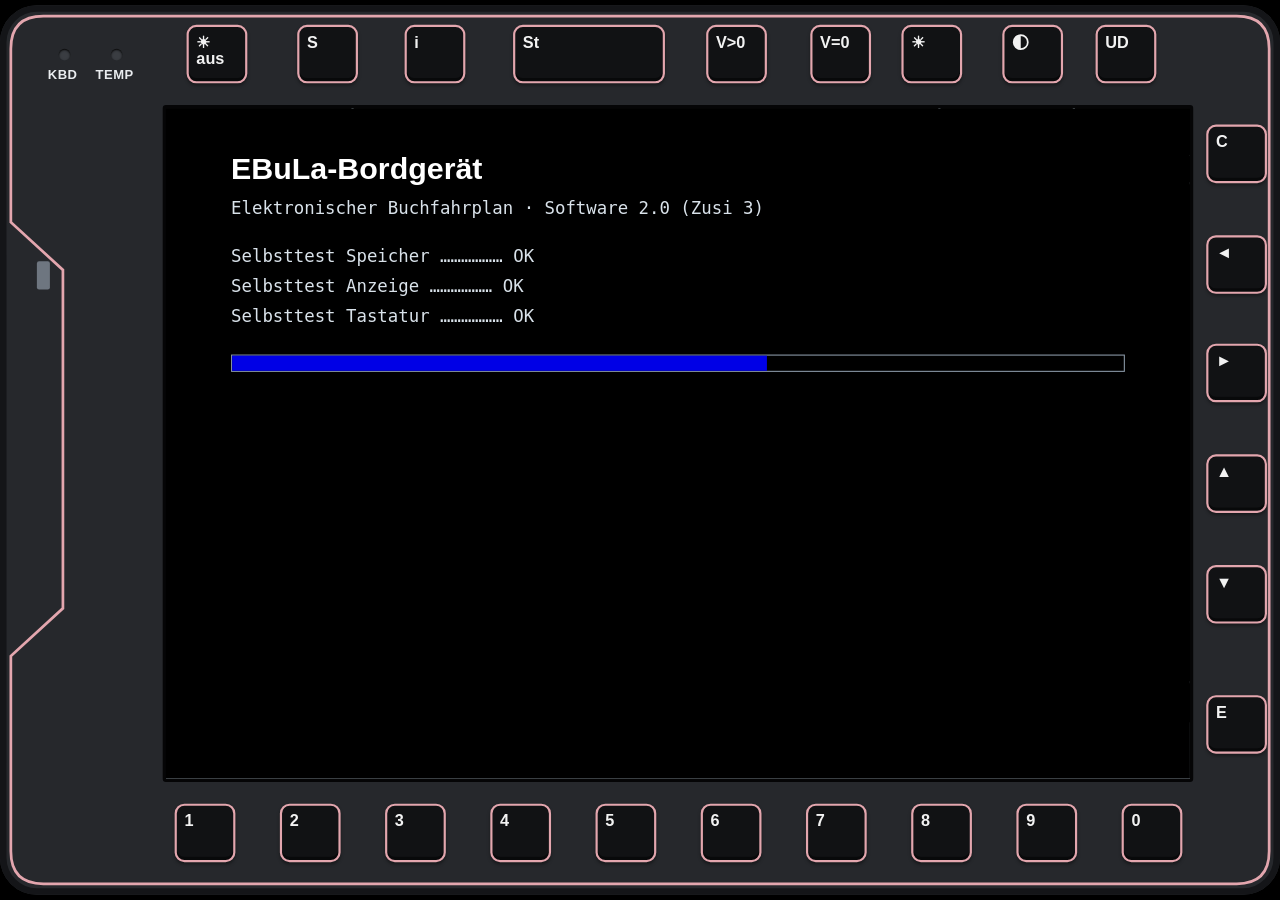
==== ebula-kn5xe46vzlnt/index.html @ a9d74c9b "Add EBuLa web version under an unlinked path Copy of zusi-ebula/public from branch ccr-c8fbc7b1-xc8w" ====
<!doctype html>
<html lang="de">
<head>
<meta charset="utf-8">
<meta name="robots" content="noindex, nofollow">
<meta name="viewport" content="width=device-width, initial-scale=1, maximum-scale=1, user-scalable=no, viewport-fit=cover">
<meta name="apple-mobile-web-app-capable" content="yes">
<meta name="mobile-web-app-capable" content="yes">
<meta name="apple-mobile-web-app-status-bar-style" content="black">
<meta name="apple-mobile-web-app-title" content="EBuLa">
<meta name="theme-color" content="#000000">
<title>EBuLa für Zusi 3</title>
<link rel="manifest" href="manifest.webmanifest">
<link rel="icon" type="image/png" href="icon-192.png">
<link rel="apple-touch-icon" href="icon-180.png">
<style>
:root {
  --cv: 58px; --ck: 171px; --ca: 712px; --cb: 836px;
  --fs-v: 19px; --fs-km: 17px; --fs-name: 19px; --fs-halt: 21px; --fs-time: 19px;
  --frame: #26282c;
  --frame-edge: #141518;
  --pink: #e3a6ae;
  --key-bg: #111214;
  --key-txt: #f2f2f2;
  --scr-bg: #0a0a0c;
  --scr-fg: #f4f6f8;
  --scr-dim: #8b929a;
  --scr-line: #cfe2ee;
  --scr-past: #5d646b;
  --soft-bg: #9ba8b5;
  --soft-btn: #b9c4ce;
  --soft-txt: #29323a;
  --blue: #0000e6;
  --accent: #ffd23f;
  --halt-bg: rgba(255,255,255,.06);
  --marker: #ff3b30;
}
.day {
  --scr-bg: #f4f4ef;
  --scr-fg: #0b0b0b;
  --scr-dim: #5a5f66;
  --scr-line: #222;
  --scr-past: #9aa0a6;
  --halt-bg: rgba(0,0,0,.06);
  --accent: #b36b00;
}
* { box-sizing: border-box; -webkit-tap-highlight-color: transparent; }
html, body {
  margin: 0; height: 100%; overflow: hidden; background: #000;
  font-family: "Helvetica Neue", Arial, "Liberation Sans", sans-serif;
  -webkit-user-select: none; user-select: none; touch-action: manipulation;
  -webkit-text-size-adjust: 100%;
}
#device {
  position: absolute; left: 50%; top: 50%; width: 1180px; height: 820px;
  transform-origin: 50% 50%;
  background: var(--frame); border-radius: 34px;
  box-shadow: inset 0 0 0 6px var(--frame-edge), 0 0 40px rgba(0,0,0,.6);
}
#outline { position: absolute; inset: 0; pointer-events: none; }
.led { position: absolute; width: 11px; height: 11px; border-radius: 50%; background: #3a3d42; box-shadow: inset 0 1px 2px #000; transition: background .08s; }
.led.on-g { background: #39e15a; box-shadow: 0 0 8px #39e15a; }
.led.on-y { background: #ffcc33; box-shadow: 0 0 8px #ffcc33; }
.led.on-r { background: #ff4d3d; box-shadow: 0 0 8px #ff4d3d; }
.ledlbl { position: absolute; font-size: 12px; font-weight: 700; color: #e9ecef; letter-spacing: .5px; }
#sensor { position: absolute; left: 34px; top: 236px; width: 12px; height: 26px; background: #6e7680; border-radius: 2px; }

.key {
  position: absolute; width: 56px; height: 54px; border: 2px solid var(--pink); border-radius: 9px;
  background: var(--key-bg); color: var(--key-txt); cursor: pointer; padding: 0;
  box-shadow: inset 0 -3px 0 rgba(0,0,0,.5), 0 2px 3px rgba(0,0,0,.4);
  font: 700 15px/1 "Helvetica Neue", Arial, sans-serif;
}
.key span { position: absolute; left: 7px; top: 6px; text-align: left; white-space: nowrap; }
.key.wide { width: 140px; }
.key:active, .key.pressed { transform: translateY(2px); box-shadow: inset 0 0 6px rgba(227,166,174,.6); }
.key svg { display: block; }

#screen {
  position: absolute; left: 150px; top: 92px; width: 950px; height: 624px; overflow: hidden;
  background: var(--scr-bg); color: var(--scr-fg); border: 3px solid #050506; border-radius: 3px;
}
#screen-inner { position: absolute; inset: 0; }
#blank { position: absolute; inset: 0; background: #000; display: none; z-index: 50; }
#dim { position: absolute; inset: 0; background: #000; pointer-events: none; opacity: 0; z-index: 40; }

/* Kopfzeile */
#hdr { position: absolute; left: 0; top: 0; width: 100%; height: 70px; border-bottom: 2px solid var(--scr-line); }
.hc { position: absolute; overflow: hidden; white-space: nowrap; display: flex; align-items: center; padding: 0 9px; }
.hc.a { top: 0; height: 44px; border-bottom: 1px solid var(--scr-line); }
.hc.b { top: 44px; height: 24px; font-size: 14px; color: var(--scr-dim); }
.hc + .hc { }
.vsep { border-left: 2px solid var(--scr-line); }
#h-zug { font-size: 22px; font-weight: 700; }
#h-lauf { font-size: 17px; }
#h-lauf small { color: var(--scr-dim); font-size: 13px; margin-right: 6px; }
#h-uhr { font-size: 24px; font-weight: 700; font-variant-numeric: tabular-nums; justify-content: center; }
#h-vsp { font-size: 22px; font-weight: 700; justify-content: center; font-variant-numeric: tabular-nums; }
#h-vsp.late { color: #ff5a4f; }
#h-vsp.early { color: #4cd964; }
.day #h-vsp.late { color: #c21807; }
.day #h-vsp.early { color: #138a2c; }
.hc.b b { color: var(--scr-fg); font-weight: 700; margin-left: 4px; font-variant-numeric: tabular-nums; }

/* Fahrplantabelle */
#tbl { position: absolute; left: 0; top: 70px; width: 100%; height: 458px; overflow: hidden; }
.col-line { position: absolute; top: 0; bottom: 0; border-left: 2px solid var(--scr-line); }
.col-line.thin { border-left-width: 1px; opacity: .45; }
.row { position: absolute; left: 0; width: 100%; font-variant-numeric: tabular-nums; }
.row > div { position: absolute; top: 0; height: 100%; display: flex; align-items: center; overflow: hidden; white-space: nowrap; }
.r-v { left: 0; width: var(--cv); justify-content: center; font-weight: 700; font-size: var(--fs-v); }
.r-km { left: calc(var(--cv) + 2px); width: calc(var(--ck) - var(--cv) - 2px); justify-content: flex-end; padding-right: 9px; font-size: var(--fs-km); }
.r-name { left: calc(var(--ck) + 2px); width: calc(var(--ca) - var(--ck) - 2px); padding-left: 12px; font-size: var(--fs-name); gap: 10px; }
.r-an { left: calc(var(--ca) + 2px); width: calc(var(--cb) - var(--ca) - 2px); justify-content: center; font-size: var(--fs-time); }
.r-ab { left: calc(var(--cb) + 2px); right: 0; justify-content: center; font-size: var(--fs-time); }
.row.halt .r-name .nm { font-weight: 700; font-size: var(--fs-halt); }
.row.halt .r-an, .row.halt .r-ab { font-weight: 700; }
.row.halt { background: var(--halt-bg); }
.row.pass .r-ab { font-style: italic; }
.row.past { color: var(--scr-past); }
.row.nexthalt .nm { text-decoration: underline; text-decoration-thickness: 2px; text-underline-offset: 4px; }
.row.sel { outline: 2px dashed var(--accent); outline-offset: -2px; }
.sig { font-size: 13px; color: var(--scr-dim); border: 1px solid var(--scr-dim); border-radius: 3px; padding: 1px 4px; }
.nmr { margin-left: auto; padding-right: 10px; font-size: 15px; color: var(--scr-dim); }
.wende { font-weight: 700; color: var(--accent); }
.sprung { font-size: 12px; color: var(--accent); margin-left: 3px; }
sup.s { font-size: 11px; margin-left: 1px; vertical-align: 6px; color: var(--scr-dim); }
.vline { position: absolute; left: 50%; width: 3px; margin-left: -1.5px; background: var(--scr-fg); opacity: .8; }
.row.past .vline { opacity: .35; }
.vnum { position: relative; z-index: 2; background: var(--scr-bg); padding: 0 2px; }
.saege { position: absolute; right: 0; top: 0; bottom: 0; width: 10px; background: repeating-linear-gradient(135deg, var(--scr-fg) 0 2px, transparent 2px 6px); opacity: .5; }
#rows { position: absolute; inset: 0; z-index: 2; }
#marker { position: absolute; left: 0; width: 100%; height: 0; border-top: 3px solid var(--marker); z-index: 1; box-shadow: 0 0 10px var(--marker); pointer-events: none; }
#marker::before { content: ""; position: absolute; left: 0; top: -10px; border: 9px solid transparent; border-left: 14px solid var(--marker); }
#marker::after { content: ""; position: absolute; right: 0; top: -10px; border: 9px solid transparent; border-right: 14px solid var(--marker); }
#marker.manual { border-top-style: dashed; }
#scrollhint { position: absolute; right: 8px; top: 6px; z-index: 6; font-size: 13px; padding: 3px 8px; border-radius: 3px; background: var(--accent); color: #000; display: none; }
#empty { position: absolute; left: 0; right: 0; top: 150px; text-align: center; color: var(--scr-dim); font-size: 20px; line-height: 1.6; display: none; }

/* Meldezeile */
#msg { position: absolute; left: 0; top: 528px; width: 100%; height: 38px; border-top: 2px solid var(--scr-line); }
#msgbox { position: absolute; left: 0; top: 0; width: 650px; height: 100%; background: var(--blue); color: #fff; font-size: 17px; display: flex; align-items: center; padding: 0 12px; white-space: nowrap; overflow: hidden; }
#msgbox.warn { background: #b30000; }
#msgbox.ok { background: #00691f; }
#icons { position: absolute; left: 660px; right: 6px; top: 0; height: 100%; display: flex; align-items: center; gap: 14px; font-size: 13px; font-weight: 700; color: var(--scr-fg); }
.ico { position: relative; padding: 2px 4px; border: 1px solid currentColor; border-radius: 3px; }
.ico.off { color: var(--scr-dim); }
.ico.off::after { content: ""; position: absolute; left: -3px; right: -3px; top: 50%; height: 0; border-top: 3px solid #ff2a1a; transform: rotate(-28deg); }
.ico.off::before { content: ""; position: absolute; left: -3px; right: -3px; top: 50%; height: 0; border-top: 3px solid #ff2a1a; transform: rotate(28deg); }
#i-v { margin-left: auto; font-size: 17px; font-variant-numeric: tabular-nums; }

/* Softkeyleiste */
#soft { position: absolute; left: 0; top: 566px; width: 100%; height: 58px; background: var(--soft-bg); }
.sk { position: absolute; top: 7px; width: 70px; height: 42px; margin-left: -35px; background: var(--soft-btn); border: 1px solid #6c7783; color: var(--soft-txt); font-size: 15px; display: flex; align-items: center; justify-content: center; cursor: pointer; box-shadow: inset 1px 1px 0 #e7ecf0, inset -1px -1px 0 #7d8893; text-align: center; line-height: 1.05; }
.sk:empty { visibility: hidden; }
.sk:active { box-shadow: inset -1px -1px 0 #e7ecf0, inset 1px 1px 0 #7d8893; }

/* Überlagerte Seiten */
.page { position: absolute; left: 0; top: 70px; width: 100%; height: 458px; background: var(--scr-bg); z-index: 10; display: none; overflow: hidden; }
.page.show { display: block; }
.page h2 { margin: 0; height: 40px; line-height: 40px; padding: 0 14px; font-size: 19px; border-bottom: 2px solid var(--scr-line); }
.page h2 small { color: var(--scr-dim); font-weight: 400; font-size: 14px; margin-left: 10px; }
.kv { display: grid; grid-template-columns: 230px 1fr; gap: 0; padding: 6px 14px; font-size: 18px; }
.kv div { padding: 6px 0; border-bottom: 1px solid rgba(128,128,128,.25); white-space: nowrap; overflow: hidden; text-overflow: ellipsis; }
.kv div:nth-child(odd) { color: var(--scr-dim); }
.list { position: absolute; left: 0; right: 0; top: 40px; bottom: 0; overflow: hidden; }
.li { display: flex; align-items: center; height: 38px; padding: 0 14px; font-size: 18px; border-bottom: 1px solid rgba(128,128,128,.25); white-space: nowrap; cursor: pointer; font-variant-numeric: tabular-nums; }
.li.sel { background: var(--accent); color: #000; }
.li .c1 { flex: 1; overflow: hidden; text-overflow: ellipsis; }
.li .c2, .li .c3, .li .c4 { width: 92px; text-align: center; }
.li .c5 { width: 64px; text-align: right; font-weight: 700; }
.li.head { color: var(--scr-dim); font-size: 14px; height: 28px; cursor: default; }
.li.done { color: var(--scr-past); }
.li .val { margin-left: auto; font-weight: 700; }
.li .arr { color: var(--scr-dim); margin: 0 8px; }
#graf canvas { position: absolute; left: 0; top: 40px; }
.help { columns: 2; column-gap: 24px; padding: 8px 14px; font-size: 14.5px; line-height: 1.42; }
.help b { display: inline-block; min-width: 54px; color: var(--accent); }
.help p { margin: 0 0 3px; break-inside: avoid; }
#fileinp { display: none; }

/* Handy-Layout: ohne Gerätegehäuse, Touch-Leiste statt Tasten */
#device.phone { left: 0; top: 0; border-radius: 0; box-shadow: none; background: var(--scr-bg); }
#device.phone #outline, #device.phone #keys, #device.phone .led, #device.phone .ledlbl, #device.phone #sensor, #device.phone #soft { display: none; }
#device.phone #screen { border: 0; border-radius: 0; }
#toolbar { display: none; position: absolute; z-index: 20; background: var(--soft-bg); gap: 6px; padding: 6px; }
#device.phone #toolbar { display: grid; }
.tb { background: var(--soft-btn); border: 1px solid #6c7783; color: var(--soft-txt); font: 700 15px/1.05 "Helvetica Neue", Arial, sans-serif; border-radius: 7px; display: flex; align-items: center; justify-content: center; text-align: center; box-shadow: inset 1px 1px 0 #e7ecf0, inset -1px -1px 0 #7d8893; cursor: pointer; min-width: 0; }
.tb.arrow { font-size: 19px; }
.tb:active { filter: brightness(.8); }
.phone #h-zug { font-size: 18px; } .phone #h-uhr { font-size: 20px; } .phone #h-vsp { font-size: 19px; } .phone #h-lauf { font-size: 15px; }
.phone .hc { padding: 0 6px; } .phone .hc.b { font-size: 12.5px; }
.phone .page { overflow-y: auto; -webkit-overflow-scrolling: touch; }
.phone .page h2 { font-size: 16px; height: 34px; line-height: 34px; padding: 0 10px; }
.phone .page h2 small { display: none; }
.phone .list { top: 34px; }
.phone #graf canvas { top: 34px; }
.phone .kv { grid-template-columns: 44% 56%; font-size: 15px; padding: 4px 10px; }
.phone .li { font-size: 15px; height: 34px; padding: 0 10px; }
.phone .li .c2, .phone .li .c3, .phone .li .c4 { width: 50px; }
.phone .li .c5 { width: 36px; }
.phone .li .c1 small { display: none; }
.phone .help { columns: 1; font-size: 13.5px; padding: 6px 10px; }
.phone #msgbox { font-size: 14px; padding: 0 8px; }
.phone #icons { gap: 6px; font-size: 11px; right: 4px; }
.phone #i-v { font-size: 14px; }
.phone #empty { font-size: 16px; padding: 0 12px; }
.phone .sig { font-size: 11px; }
.phone .r-km { padding-right: 5px; } .phone .r-name { padding-left: 8px; gap: 6px; }
.phone .sprung { display: block; position: absolute; right: 5px; bottom: 0; font-size: 10px; line-height: 1; }
.phone .li > span:first-child { overflow: hidden; text-overflow: ellipsis; min-width: 0; }
.phone .li .val { font-size: 14px; padding-left: 8px; }
.tb.small { font-size: 13px; }

#conn { position: absolute; inset: 0; z-index: 45; background: rgba(0,0,0,.82); display: none; align-items: center; justify-content: center; }
#conn.show { display: flex; }
#conn .box { width: min(560px, 94%); max-height: 96%; overflow-y: auto; background: var(--scr-bg); color: var(--scr-fg); border: 2px solid var(--scr-line); border-radius: 6px; padding: 16px; font-size: 16px; }
#conn h3 { margin: 0 0 8px; font-size: 20px; }
#conn p { margin: 0 0 10px; color: var(--scr-dim); font-size: 14px; line-height: 1.4; }
#conn p b { color: var(--scr-fg); }
#conn input { width: 100%; font-size: 20px; padding: 10px; border: 2px solid var(--scr-line); background: #000; color: #fff; border-radius: 4px; -webkit-user-select: text; user-select: text; }
.day #conn input { background: #fff; color: #000; }
#conn .btns { display: flex; flex-wrap: wrap; gap: 8px; margin-top: 12px; }
#conn button { flex: 1 1 120px; font-size: 16px; padding: 11px 8px; border-radius: 5px; border: 1px solid #6c7783; background: var(--soft-btn); color: var(--soft-txt); font-weight: 700; cursor: pointer; }
#conn button.pri { background: #0a5cff; color: #fff; border-color: #0a5cff; }
.phone #conn { align-items: flex-start; padding-top: 4vh; }
#c-status { margin-top: 10px; font-size: 14px; min-height: 1.4em; color: var(--accent); }
#c-found button { display: block; width: 100%; margin-top: 6px; background: #00691f; color: #fff; border-color: #00691f; }
.field { display: inline-block; min-width: 200px; padding: 6px 12px; border: 2px solid var(--scr-line); font: 700 30px/1.15 ui-monospace, Menlo, Consolas, monospace; letter-spacing: 3px; background: rgba(128,128,128,.08); min-height: 1.6em; }
.field.cursor::after { content: '_'; animation: blink 1s steps(1) infinite; }
@keyframes blink { 50% { opacity: 0; } }
.zin { display: flex; align-items: center; gap: 14px; padding: 14px; font-size: 20px; }
.zhint { padding: 0 14px 8px; font-size: 15px; color: var(--scr-dim); min-height: 24px; }
.zhint.err { color: #ff5a4f; font-weight: 700; }
.list.static { position: static; }
.li .znr { width: 90px; font-weight: 700; }
.li .zsrc { margin-left: 10px; font-size: 13px; color: var(--scr-dim); max-width: 220px; overflow: hidden; text-overflow: ellipsis; }
.li.sel .zsrc, .li.sel small { color: #000; }
.li .code { width: 60px; font-weight: 700; color: var(--accent); }
.li.sel .code { color: #000; }
.pad { display: none; grid-template-columns: repeat(6, 1fr); gap: 6px; padding: 8px 10px; }
.phone .pad { display: grid; }
.pad .tb { height: 44px; }
.tabs { margin-left: 8px; }
.tabs span { padding: 2px 10px; margin-right: 6px; border: 1px solid var(--scr-dim); border-radius: 3px; font-size: 15px; font-weight: 400; }
.tabs span.on { background: var(--accent); color: #000; border-color: var(--accent); font-weight: 700; }
#abhilfe { position: absolute; left: 0; right: 0; bottom: 0; min-height: 130px; border-top: 2px solid var(--scr-line); padding: 10px 14px; font-size: 16px; white-space: pre-line; line-height: 1.45; background: var(--scr-bg); }
.help .ctx { margin-bottom: 10px; color: var(--scr-fg); column-span: all; line-height: 1.45; }
#empty small.dim { color: var(--scr-dim); font-size: 15px; }
#marker.paused { opacity: .55; }
#boot { position: absolute; inset: 0; z-index: 35; background: #000; color: #d9e2ea; font: 16px/1.7 ui-monospace, Menlo, Consolas, monospace; padding: 40px 60px; display: none; }
#boot.show { display: block; }
#boot h3 { font: 700 28px "Helvetica Neue", Arial, sans-serif; margin: 0 0 6px; color: #fff; }
#boot-log { margin-top: 18px; }
#boot .bar { margin-top: 22px; height: 16px; border: 1px solid #8a98a6; }
#boot .bar i { display: block; height: 100%; width: 0; background: var(--blue); transition: width .25s linear; }
#msgbox.load { background: linear-gradient(90deg, var(--blue) var(--pr, 0%), #121a36 var(--pr, 0%)); }
.tb.dis { opacity: .4; }
.brh { padding: 8px 14px; font-size: 18px; }
.brh .row2 { display: flex; align-items: center; gap: 12px; margin: 6px 0; }
.brh .row2 .lbl { width: 230px; color: var(--scr-dim); }
.brh .field { min-width: 150px; font-size: 24px; cursor: pointer; }
.brh .field:not(.sel)::after { content: none; }
.brh .field.sel { border-color: var(--accent); }
.brh .res { margin: 12px 0 4px; font-size: 22px; font-weight: 700; }
.brh .zhint { padding: 8px 0 0; }
.phone .brh .row2 .lbl { width: 120px; font-size: 14px; }
.phone .brh { font-size: 15px; } .phone .brh .res { font-size: 18px; }
.phone .zin { font-size: 15px; padding: 10px; gap: 10px; } .phone .zin .field { font-size: 24px; min-width: 130px; }
.phone .li .znr { width: 60px; } .phone .li .zsrc { display: none; }
.phone #boot { padding: 24px 18px; font-size: 13px; }
.phone #abhilfe { font-size: 14px; min-height: 160px; }
#toast { position: absolute; left: 50%; top: 210px; transform: translateX(-50%); z-index: 30; background: var(--accent); color: #000; font-size: 20px; font-weight: 700; padding: 10px 18px; border-radius: 4px; display: none; white-space: nowrap; }
</style>
</head>
<body>
<div id="device">
  <svg id="outline" viewBox="0 0 1180 820" width="1180" height="820">
    <path d="M40 10 H1140 Q1170 10 1170 40 V780 Q1170 810 1140 810 H40 Q10 810 10 780 V600 L58 556 V244 L10 200 V40 Q10 10 40 10 Z" fill="none" stroke="var(--pink)" stroke-width="2.5"/>
  </svg>
  <div id="sensor"></div>
  <div class="led" id="led-kbd" style="left:54px;top:40px"></div>
  <div class="ledlbl" style="left:44px;top:57px">KBD</div>
  <div class="led" id="led-temp" style="left:102px;top:40px"></div>
  <div class="ledlbl" style="left:88px;top:57px">TEMP</div>
  <div id="keys"></div>

  <div id="screen">
    <div id="screen-inner">
      <div id="hdr">
        <div class="hc a" id="h-zug" style="left:0;width:171px"></div>
        <div class="hc a vsep" id="h-lauf" style="left:171px;width:541px"></div>
        <div class="hc a vsep" id="h-uhr" style="left:712px;width:124px"></div>
        <div class="hc a vsep" id="h-vsp" style="left:836px;width:114px"></div>
        <div class="hc b" id="h-kmc" style="left:0;width:171px">km<b id="h-km">–</b></div>
        <div class="hc b vsep" style="left:171px;width:541px" id="h-info"></div>
        <div class="hc b vsep" style="left:712px;width:124px;justify-content:center" id="h-datum"></div>
        <div class="hc b vsep" style="left:836px;width:114px;justify-content:center" id="h-mode"></div>
      </div>
      <div id="tbl">
        <div id="rows"></div>
        <div class="col-line" style="left:var(--cv)"></div>
        <div class="col-line" style="left:var(--ck)"></div>
        <div class="col-line" style="left:var(--ca)"></div>
        <div class="col-line" style="left:var(--cb)"></div>
        <div id="marker"></div>
        <div id="scrollhint">Vorschau – C: zurück zum Ortsmarker</div>
        <div id="empty"></div>
      </div>

      <div class="page" id="p-zug"><h2>Zug anmelden <small>Zugnummer mit 0–9 · E bestätigen · C löschen · ▲ ▼ gespeicherte Züge</small></h2>
        <div class="zin"><span>Zugnummer</span><span id="zug-in" class="field cursor"></span></div>
        <div class="zhint" id="zug-hint"></div>
        <div class="list static" id="zug-list"></div>
        <div class="pad" id="zug-pad"></div>
      </div>
      <div class="page" id="p-fsd"><h2 id="fsd-h">FSD</h2><div id="fsd-body"></div></div>
      <div class="page" id="p-zeit"><h2>Steuerungsart <small>1–3 wählen · E bestätigen · C zurück</small></h2><div class="list static" id="zeitlist"></div><div class="zhint" id="zeit-hint"></div></div>
      <div class="page" id="p-grund"><h2>EBuLa Grundmenü <small>Ziffer wählen · ▲ ▼ E · C zurück</small></h2><div class="list" id="grundlist"></div></div>
      <div class="page" id="p-menu"><h2>Systemdienste EBuLa <small>▲ ▼ wählen · ◄ ► ändern · E ausführen · C zurück</small></h2><div class="list" id="menulist"></div></div>
      <div class="page" id="p-brh"><h2>BRH berechnen <small>▲ ▼ Feld · 0–9 Eingabe · C löschen · E weiter</small></h2><div id="brh-body"></div><div class="pad" id="brh-pad"></div></div>
      <div class="page" id="p-stoer"><h2>Störungsübersicht <small>V&gt;0 Abhilfe Fahrt · V=0 Abhilfe Stillstand · C zurück</small></h2><div class="list" id="stoerlist"></div><div id="abhilfe"></div></div>
      <div class="page" id="p-info"><h2 id="info-h">Information</h2><div class="help" id="helptext"></div></div>
      <div class="page" id="p-graf"><h2>Geschwindigkeitsprofil <small>◄ ► zoomen · ▲ ▼ verschieben · E Position · C zurück</small></h2><canvas id="cv" width="944" height="414"></canvas></div>
      <div id="boot"><h3>EBuLa-Bordgerät</h3><div>Elektronischer Buchfahrplan · Software 2.0 (Zusi 3)</div><div id="boot-log"></div><div class="bar"><i id="boot-bar"></i></div></div>

      <div id="msg">
        <div id="msgbox"></div>
        <div id="icons">
          <span class="ico off" id="i-gps">GPS</span>
          <span class="ico off" id="i-zusi">ZUSI</span>
          <span id="i-v"></span>
        </div>
      </div>
      <div id="soft"></div>
      <div id="toast"></div>
      <div id="toolbar"></div>
    </div>
    <div id="dim"></div>
    <div id="blank"></div>
    <div id="conn"><div class="box">
      <h3>Verbindung zur Bridge</h3>
      <p>Auf dem Zusi-PC <b>start.bat</b> starten. Im Fenster steht die Adresse für das Tablet/Handy, z.&nbsp;B. <b>192.168.0.23:8080</b>. Handy und PC müssen im selben WLAN sein.</p>
      <input id="c-addr" type="text" inputmode="url" autocomplete="off" autocapitalize="off" autocorrect="off" spellcheck="false" placeholder="192.168.0.23:8080">
      <div class="btns"><button class="pri" data-c="connect">Verbinden</button><button data-c="scan" id="c-scanbtn">Im WLAN suchen</button><button data-c="demo">Demo</button><button data-c="close">Abbrechen</button></div>
      <div id="c-status"></div><div id="c-found"></div>
    </div></div>
  </div>
  <input type="file" id="fileinp" accept=".xml,.trn,text/xml,application/xml">
</div>

<script src="sound.js"></script>
<script>
'use strict';
/* =====================================================================
 *  Nussy EBuLa – elektronischer Buchfahrplan für Zusi 3
 *  Bedienung nach dem Vorbild des EBuLa-Bordgeräts (EBG):
 *  Anmeldung über Zugnummer (Taste 1 „Zug“), Grundmenü (Taste 0 „G“),
 *  Steuerungsarten Ortung / Zeitsteuerung / Manuell, FSD, Gleiswechsel,
 *  Störungsübersicht (St) mit Abhilfetexten (V>0 / V=0).
 *  Datenquellen: Zusi 3 (über bridge.js), Demo-Fahrt, Fahrplandateien
 * ===================================================================== */

const $ = (id) => document.getElementById(id);
const IS_APP = /NussyEBuLa/i.test(navigator.userAgent);
// Auf einer https-Webseite (z. B. Vercel) blockiert der Browser http – dort spricht die Anzeige
// die Bridge über ihren https-Zugang (Port 8443, Zertifikat der Bridge einmal installieren) an
const HTTPS_PAGE = location.protocol === 'https:' && !IS_APP;
const bridgeOk = () => !HTTPS_PAGE || /^https:/i.test(S.bridgeUrl || '');
const clamp = (v, a, b) => Math.max(a, Math.min(b, v));
const esc = (s) => String(s ?? '').replace(/[&<>"]/g, (c) => ({ '&': '&amp;', '<': '&lt;', '>': '&gt;', '"': '&quot;' }[c]));

// ------------------------------------------------------------ Einstellungen
const DEF = { layout: 'auto', source: 'auto', dir: 'up', rot: 0, day: false, bright: 100, secs: true, demoSpeed: 1, filter: 'alle', sound: true, vol: 70, meldeton: true, vibra: true, rowH: 38, bridgeUrl: '', autoLogin: false, boot: true };
const S = Object.assign({}, DEF);
try { Object.assign(S, JSON.parse(localStorage.getItem('ebula-settings') || '{}')); } catch (e) { /* privat */ }
function saveS() { try { localStorage.setItem('ebula-settings', JSON.stringify(S)); } catch (e) { /* egal */ } }

// ------------------------------------------------------------ Zustand
const st = {
  source: 'demo',            // zusi | demo | offline
  fpl: null,                 // angemeldeter Fahrplan { meta, rows, hasKm, hasTimes, origin }
  loggedKey: null,           // Zugnummer des angemeldeten Zuges
  view: [],                  // Indizes der angezeigten Zeilen (Filter, Gleiswechsel)
  live: { v: null, km: null, time: null, date: null, weg: null, vStrecke: null, afb: null, at: 0 },
  bridge: { ok: false, zusi: false, version: '', error: '', zugnummer: '', zugdatei: '', ladepause: null, xmlRev: -1, zusiKey: null },
  pos: { p: 0, init: false, gps: false },
  ctl: 'manuell',            // Steuerungsart: ortung | zeit | manuell
  zeit: { run: false, off: 0 }, // Zeitsteuerung: läuft? Versatz Uhrzeit → Fahrplanzeit (Tage)
  gw: 'r',                   // Gleiswechsel: r = Regelgleis, l = Gegengleis
  scroll: 0, scrollAt: 0,    // Vorschau (Zeilen), springt nach 10 s zum Ortsmarker zurück
  actual: {}, atHalt: null, delayMin: null,
  screen: 'main', infoFrom: 'main',
  sel: { halte: 0, menu: 0, grund: 0, zug: -1, zeit: 0, stoer: 0, brh: 0 },
  fsdTab: 0,
  zugIn: '', zugMsg: '', zugErr: false,
  brh: { masse: '', bg: '' },
  abhilfe: null,             // fahrt | stand
  graf: { zoom: 1, off: 0 }, trace: [],
  off: false, msg: null, loading: null, booting: false,
};

// ------------------------------------------------------------ Zeit-Helfer (Tage seit 30.12.1899 wie Zusi)
const EPOCH = Date.UTC(1899, 11, 30);
function dayNum(y, m, d) { return (Date.UTC(y, m - 1, d) - EPOCH) / 86400000; }
function parseTime(s) {
  if (!s) return null;
  let m = String(s).match(/(\d{4})-(\d\d)-(\d\d)[ T](\d\d):(\d\d)(?::(\d\d))?/);
  if (m) return dayNum(+m[1], +m[2], +m[3]) + ((+m[4]) * 3600 + (+m[5]) * 60 + (+(m[6] || 0))) / 86400;
  m = String(s).match(/^(\d\d?):(\d\d)(?::(\d\d))?$/);
  if (m) return ((+m[1]) * 3600 + (+m[2]) * 60 + (+(m[3] || 0))) / 86400;
  return null;
}
function secsOfDay(t) { return ((Math.round(t * 86400) % 86400) + 86400) % 86400; }
const p2 = (n) => String(n).padStart(2, '0');
function fmtHM(t, withSec) {
  if (t == null) return '';
  const s = secsOfDay(t);
  const hm = p2(Math.floor(s / 3600)) + ':' + p2(Math.floor(s / 60) % 60);
  return withSec ? hm + ':' + p2(s % 60) : hm;
}
function fmtTimeCell(t) {
  if (t == null) return '';
  const s = secsOfDay(t), sec = s % 60;
  return fmtHM(t) + (S.secs && sec ? '<sup class="s">' + Math.floor(sec / 6) + '</sup>' : '');
}
function fmtDate(t) {
  if (t == null || t < 1000) return '';
  const d = new Date(EPOCH + Math.floor(t + 1e-9) * 86400000);
  return p2(d.getUTCDate()) + '.' + p2(d.getUTCMonth() + 1) + '.' + d.getUTCFullYear();
}
function fmtDur(days) {
  const s = Math.max(0, Math.round(days * 86400));
  return Math.floor(s / 60) + ':' + p2(s % 60);
}
const fmtKm = (k, dec = 1) => k == null || isNaN(k) ? '' : k.toFixed(dec).replace('.', ',');

// ------------------------------------------------------------ Fahrplan einlesen
const num = (v) => { if (v == null || v === '') return null; const n = parseFloat(String(v).replace(',', '.')); return isNaN(n) ? null : n; };
const SIGTYP = { 7: 'Esig', 10: 'Sbk' };

function parseFahrplan(text, origin) {
  const doc = new DOMParser().parseFromString(String(text).replace(/^﻿/, '').trim(), 'application/xml');
  if (doc.getElementsByTagName('parsererror').length) throw new Error('Datei ist kein gültiges XML');
  const bf = doc.getElementsByTagName('Buchfahrplan')[0];
  let f;
  if (bf) f = parseTimetable(bf);
  else if (doc.getElementsByTagName('Zug')[0]) f = parseTrn(doc.getElementsByTagName('Zug')[0]);
  else throw new Error('Kein Buchfahrplan in der Datei gefunden');
  f.origin = origin;
  finishFahrplan(f);
  return f;
}

function parseTimetable(bf) {
  const a = (n) => bf.getAttribute(n);
  const meta = {
    gattung: a('Gattung') || '', nummer: a('Nummer') || '', zuglauf: a('Zuglauf') || '', br: a('BR') || '',
    masse: num(a('Masse')), vmax: num(a('spMax')), bremsh: num(a('Bremsh')), mbrh: num(a('MBrh')),
    laenge: num(a('Laenge')), kmStart: num(a('kmStart')), bremsstellung: a('BremsstellungZug') || a('Bremsstellung') || '',
  };
  const rows = [];
  for (const z of bf.getElementsByTagName('FplZeile')) {
    const r = { laufweg: num(z.getAttribute('FplLaufweg')), gleis: z.getAttribute('FplRglGgl'), name: '', nameR: '', km: null, kmNeu: null, sprung: false, vmax: null, ank: null, abf: null, sig: null, icon: null, wende: false, saege: 0 };
    for (const c of z.children) {
      const g = (n) => c.getAttribute(n);
      switch (c.tagName) {
        case 'Fplkm': if (r.km == null) r.km = num(g('km')); if (g('FplSprung') === '1' || g('FplkmNeu') != null) { r.sprung = true; r.kmNeu = num(g('FplkmNeu')); } break;
        case 'FplvMax': r.vmax = num(g('vMax')); break;
        case 'FplName': r.name = g('FplNameText') || ''; break;
        case 'FplNameRechts': r.nameR = g('FplNameText') || ''; break;
        case 'FplAnk': if (r.ank == null) r.ank = parseTime(g('Ank')); break;
        case 'FplAbf': if (r.abf == null) r.abf = parseTime(g('Abf')); break;
        case 'FplSignaltyp': r.sig = num(g('FplSignaltypNr')); break;
        case 'FplIcon': r.icon = num(g('FplIconNr')); break;
        case 'FplRichtungswechsel': r.wende = true; break;
        case 'FplSaegelinien': r.saege = num(g('FplAnzahl')) || 1; break;
      }
    }
    rows.push(r);
  }
  return { meta, rows };
}

function parseTrn(zug) {
  const a = (n) => zug.getAttribute(n);
  const meta = { gattung: a('Gattung') || '', nummer: a('Nummer') || '', zuglauf: a('Zuglauf') || '', br: '', masse: null, vmax: null, bremsh: null, mbrh: num(a('MBrh')), laenge: null, kmStart: null, bremsstellung: a('BremsstellungZug') || '' };
  const rows = [];
  for (const e of zug.getElementsByTagName('FahrplanEintrag')) {
    const name = e.getAttribute('Betrst') || '';
    if (!name) continue;
    const ank = parseTime(e.getAttribute('Ank')), abf = parseTime(e.getAttribute('Abf'));
    rows.push({ laufweg: null, name, nameR: '', km: null, kmNeu: null, sprung: false, vmax: null, ank, abf, sig: null, icon: null, wende: /wende|richtung/i.test(e.getAttribute('FzgVerbandAktion') || ''), saege: 0 });
  }
  return { meta, rows };
}

function finishFahrplan(f) {
  const rows = f.rows;
  let v = null;
  rows.forEach((r, i) => {
    r.i = i;
    if (r.vmax != null && r.vmax > 0) { const kmh = Math.round(r.vmax * 3.6); r.vChange = kmh !== v; v = kmh; }
    r.vEff = v;
    r.halt = r.ank != null || (i === 0 && r.abf != null); // Startbahnhof
    r.pass = !r.halt && r.abf != null;
    r.t = r.abf ?? r.ank;
    r.kmA = r.sprung && r.kmNeu != null ? r.kmNeu : r.km;
  });
  // fehlende km-Werte zwischen bekannten Zeilen interpolieren
  const known = rows.filter((r) => r.km != null);
  f.hasKm = known.length >= 2;
  if (f.hasKm) {
    for (let i = 0; i < rows.length; i++) {
      if (rows[i].km != null) continue;
      let a = i - 1; while (a >= 0 && rows[a].km == null) a--;
      let b = i + 1; while (b < rows.length && rows[b].km == null) b++;
      if (a >= 0 && b < rows.length) {
        const k1 = rows[a].kmA, k2 = rows[b].km;
        const w = rows[i].laufweg != null && rows[a].laufweg != null && rows[b].laufweg != null && rows[b].laufweg !== rows[a].laufweg
          ? (rows[i].laufweg - rows[a].laufweg) / (rows[b].laufweg - rows[a].laufweg) : (i - a) / (b - a);
        rows[i].km = rows[i].kmA = k1 + (k2 - k1) * w; rows[i].kmInterp = true;
      } else if (a >= 0) { rows[i].km = rows[i].kmA = rows[a].kmA; rows[i].kmInterp = true; }
      else if (b < rows.length) { rows[i].km = rows[i].kmA = rows[b].km; rows[i].kmInterp = true; }
    }
  }
  f.hasTimes = rows.some((r) => r.t != null);
  f.hasWeg = rows.length > 1 && rows.every((r) => r.laufweg != null);
  f.hasGleis = rows.some((r) => /^[23]$/.test(r.gleis || ''));
  // Tagesbezug, falls Zeiten ohne Datum
  const t0 = rows.find((r) => r.t != null);
  f.baseDay = t0 ? Math.floor(t0.t) : null;
  f.timed = rows.filter((r) => r.t != null).map((r) => r.i);
}

function zugTitel(f) {
  const m = f?.meta || {};
  return ((m.gattung || '') + ' ' + (m.nummer || '')).trim();
}

// ------------------------------------------------------------ Fahrplanspeicher (wie die Daten im Bordgerät)
const LIB = new Map(); // Zugnummer -> { xml, origin, persist, at, f }
const LIB_KEY = 'ebula-lib';
function libLoad() {
  try {
    const o = JSON.parse(localStorage.getItem(LIB_KEY) || '{}');
    for (const [k, v] of Object.entries(o)) LIB.set(k, { xml: v.xml, origin: v.origin, at: v.at, persist: true });
  } catch (e) { /* kein Speicher */ }
}
function libSave() {
  const dump = () => { const o = {}; for (const [k, v] of LIB) if (v.persist) o[k] = { xml: v.xml, origin: v.origin, at: v.at }; return JSON.stringify(o); };
  for (let tries = 0; tries < 20; tries++) {
    try { localStorage.setItem(LIB_KEY, dump()); return; } catch (e) {
      // Speicher voll: ältesten gespeicherten Fahrplan verwerfen
      const old = [...LIB.entries()].filter(([, v]) => v.persist).sort((a, b) => a[1].at - b[1].at)[0];
      if (!old) return;
      old[1].persist = false;
    }
  }
}
function libAdd(xml, origin, persist) {
  const f = parseFahrplan(xml, origin);
  const key = String(f.meta.nummer || '').trim() || st.bridge.zugnummer || ('?' + (LIB.size + 1));
  LIB.set(key, { xml, origin, persist: !!persist, at: Date.now(), f });
  if (persist) libSave();
  return { key, f };
}
function libEntry(key) {
  const e = LIB.get(key);
  if (e && !e.f) { try { e.f = parseFahrplan(e.xml, e.origin); } catch (err) { return null; } }
  return e;
}
function libFind(input) {
  const n = String(input).trim();
  if (!n) return null;
  if (LIB.has(n)) return n;
  for (const k of LIB.keys()) {
    if (k.split(/[^0-9A-Za-z]+/).includes(n) || k.replace(/\D/g, '') === n) return k;
  }
  return null;
}
function libList() {
  return [...LIB.entries()].sort((a, b) => (b[1].origin.startsWith('Zusi') - a[1].origin.startsWith('Zusi')) || (b[1].at - a[1].at));
}

// ------------------------------------------------------------ Anmelden / Abmelden
const CTL_NAME = { ortung: 'Ortung', zeit: 'Zeitsteuerung', manuell: 'Manuell' };
let loadTimer = null;
function anmelden(key, quiet) {
  if (!libEntry(key)) { flash('Fahrplan für Zug ' + key + ' fehlerhaft', 'warn'); return; }
  st.screen = 'main';
  st.loading = { key, start: Date.now(), dur: quiet ? 0 : 1600 };
  clearInterval(loadTimer);
  if (quiet) return finishLogin();
  loadTimer = setInterval(() => { if (Date.now() - st.loading.start >= st.loading.dur) finishLogin(); else render(); }, 80);
  render();
}
function finishLogin() {
  clearInterval(loadTimer);
  const L = st.loading;
  st.loading = null;
  const e = L && libEntry(L.key);
  if (!e) return render();
  loadFahrplan(e.f);
  st.loggedKey = L.key;
  st.ctl = defaultCtl();
  st.zeit = { run: false, off: 0 };
  updatePosition();
  flash(`Zug ${zugTitel(st.fpl) || L.key} angemeldet · Steuerung: ${CTL_NAME[st.ctl]}${st.ctl === 'zeit' ? ' – E bei Abfahrt' : ''}`, 'ok', 6000);
  render();
}
function defaultCtl() {
  const live = st.source === 'zusi' || st.source === 'demo';
  if (live && st.fpl.hasKm) return 'ortung';
  if (st.fpl.hasTimes) return 'zeit';
  return 'manuell';
}
function abmelden() {
  st.fpl = null; st.loggedKey = null; st.scroll = 0;
  buildView();
  flash('Zug abgemeldet', '');
}
function loadFahrplan(f) {
  st.fpl = f;
  st.actual = {};
  st.trace = [];
  st.delayMin = null;
  st.atHalt = null;
  st.pos = { p: 0, init: false, gps: false };
  st.scroll = 0; st.sel.halte = 0; st.graf = { zoom: 1, off: 0 }; st.gw = 'r';
  buildView();
}

// ------------------------------------------------------------ Sichtbare Zeilen (Filter, Gleiswechsel)
// Zusi-Buchfahrplan „FplRglGgl“: 2 = Zeile gilt nur im Regelgleis, 3 = nur im Gegengleis, sonst für beide Gleise
function gleisOf(r) { const g = parseInt(r.gleis, 10); return g === 2 ? 'r' : g === 3 ? 'l' : null; }
function gleisOk(r, gw = st.gw) { const g = gleisOf(r); return g == null || g === gw; }
function rowVisible(r) {
  if (!gleisOk(r)) return false;
  if (S.filter === 'alle') return true;
  return r.halt || r.pass || r.vChange || r.wende || r.sprung || r.i === 0 || r.i === st.fpl.rows.length - 1 || (r.name && !r.sig);
}
function buildView() {
  st.view = st.fpl ? st.fpl.rows.filter(rowVisible).map((r) => r.i) : [];
  softCache = ''; tbCache = '';
}
// Fahrplan-Position (Zeilenindex) -> Anzeigeposition (Index in st.view)
function toViewPos(p) {
  const v = st.view; if (!v.length) return 0;
  let lo = 0, hi = v.length - 1;
  if (p <= v[0]) return 0;
  if (p >= v[hi]) return hi;
  while (hi - lo > 1) { const m = (lo + hi) >> 1; if (v[m] <= p) lo = m; else hi = m; }
  const a = v[lo], b = v[hi];
  return lo + (p - a) / (b - a || 1);
}

// ------------------------------------------------------------ Uhrzeit und Position
function simTime() {
  const L = st.live;
  if (L.time == null) return null;
  const base = st.fpl?.baseDay;
  if (L.date != null && L.date > 1000) {
    const t = Math.floor(L.date + 1e-6) + L.time;
    // Datum passt nicht zum Fahrplan (z. B. anderes Fahrplanjahr): nur Uhrzeit verwenden
    if (base == null || Math.abs(t - base) < 2) return t;
  }
  if (base == null) return L.time;
  // Datum fehlt: Tag wählen, der dem Fahrplan am nächsten liegt
  const t0 = st.fpl.rows[st.fpl.timed[0]].t;
  let best = base + L.time;
  for (const d of [base - 1, base + 1]) if (Math.abs(d + L.time - t0) < Math.abs(best - t0)) best = d + L.time;
  return best;
}

// Ortung: Abschnitte zwischen aufeinanderfolgenden Zeilen mit Kilometrierung, die im Gleis gw gelten.
// Zeilen des anderen Gleises oder ohne km werden übersprungen, damit keine Lücken entstehen.
function kmSegments(gw) {
  const f = st.fpl, key = 'seg_' + gw;
  if (f[key]) return f[key];
  const idx = f.rows.filter((r) => r.km != null && gleisOk(r, gw)).map((r) => r.i), segs = [];
  for (let k = 0; k < idx.length - 1; k++) {
    const a = f.rows[idx[k]], b = f.rows[idx[k + 1]];
    if (a.kmA == null) continue;
    segs.push({ i0: a.i, i1: b.i, k1: a.kmA, k2: b.km, lang: Math.abs(b.km - a.kmA) > 5 });
  }
  return (f[key] = segs);
}
function locateKmOn(km, gw) {
  const tol = 0.03;
  const hit = (s) => (km < Math.min(s.k1, s.k2) - tol || km > Math.max(s.k1, s.k2) + tol ? null
    : s.i0 + (s.i1 - s.i0) * (s.k2 === s.k1 ? 0 : clamp((km - s.k1) / (s.k2 - s.k1), 0, 1)));
  const segs = kmSegments(gw);
  // Treffer in sehr langen Abschnitten (> 5 km, z. B. km-Sprung am Fahrplananfang) nur, wenn es keinen anderen gibt
  const best = (list) => list.filter((r) => !r.lang).concat(list.filter((r) => r.lang)).map((r) => r.p);
  if (st.pos.init) {
    const p0 = st.pos.p, near = [];
    for (const s of segs) {
      if (s.i1 < p0 - 4 || s.i0 > p0 + 60) continue;
      const r = hit(s);
      if (r != null) near.push({ p: r, lang: s.lang, fwd: r >= p0 - 0.6 });
    }
    // bevorzugt vorwärts (in Fahrtrichtung), sonst knapp zurück
    const fwd = best(near.filter((c) => c.fwd).sort((a, b) => a.p - b.p));
    if (fwd.length) return fwd[0];
    const back = best(near.filter((c) => !c.fwd).sort((a, b) => b.p - a.p));
    if (back.length) return back[0];
  }
  // Globale Suche – mehrere Treffer: am nächsten zur bisherigen bzw. fahrplanmäßigen Position
  const cand = [];
  for (const s of segs) { const r = hit(s); if (r != null) cand.push({ p: r, lang: s.lang }); }
  if (!cand.length) return beyondEnds(km, segs);
  const t = simTime();
  const ref = st.pos.init ? st.pos.p : ((t != null ? timePosAt(t) : null) ?? 0);
  cand.sort((a, b) => (a.lang - b.lang) || (Math.abs(a.p - ref) - Math.abs(b.p - ref)));
  return cand[0].p;
}
// Zug steht vor dem ersten bzw. hinter dem letzten Fahrplaneintrag (z. B. am Bahnsteig des Startbahnhofs):
// bis 2 km davor/dahinter gilt er als am Anfang bzw. Ende geortet
function beyondEnds(km, segs) {
  const first = segs.find((s) => !s.lang && s.k2 !== s.k1), last = [...segs].reverse().find((s) => !s.lang && s.k2 !== s.k1);
  if (!first || !last) return null;
  const d0 = (km - first.k1) * Math.sign(first.k2 - first.k1), d1 = (km - last.k2) * Math.sign(last.k2 - last.k1);
  if (d0 < 0 && d0 > -2) return first.i0;
  if (d1 > 0 && d1 < 2) return last.i1;
  return null;
}
function locateKm(km) {
  const r = locateKmOn(km, st.gw);
  if (r != null || !st.fpl.hasGleis) return r;
  // Passt die Kilometrierung nur zum anderen Gleis: Gleiswechsel erkennen und umschalten
  const other = st.gw === 'r' ? 'l' : 'r', r2 = locateKmOn(km, other);
  if (r2 != null) { st.gw = other; buildView(); toast(other === 'l' ? 'Gegengleis erkannt  /l' : 'Regelgleis erkannt  /r'); }
  return r2;
}

// Fahrplanzeit -> Position (für die Zeitsteuerung)
function timePosAt(t) {
  const f = st.fpl;
  if (!f || !f.hasTimes || t == null) return null;
  const T = f.timed, R = f.rows;
  const first = R[T[0]];
  if (t <= (first.abf ?? first.t)) return T[0];
  for (let k = 0; k < T.length - 1; k++) {
    const a = R[T[k]], b = R[T[k + 1]];
    const ta = a.abf ?? a.t, tb = b.ank ?? b.t;
    if (t >= ta && t < tb) return a.i + (b.i - a.i) * (t - ta) / ((tb - ta) || 1e-9);
    if (b.ank != null && b.abf != null && t >= b.ank && t < b.abf) return b.i; // Haltezeit
  }
  return T[T.length - 1];
}
// Position -> Fahrplanzeit
function planTimeAt(p) {
  const f = st.fpl;
  if (!f || !f.timed.length) return null;
  const T = f.timed, R = f.rows;
  if (p <= T[0]) return R[T[0]].abf ?? R[T[0]].t;
  for (let k = 0; k < T.length - 1; k++) {
    const a = R[T[k]], b = R[T[k + 1]];
    if (p >= a.i && p <= b.i) {
      const ta = a.abf ?? a.t, tb = b.ank ?? b.t;
      if (p - a.i < 1e-6) return ta;
      return ta + (tb - ta) * (p - a.i) / (b.i - a.i);
    }
  }
  const l = R[T[T.length - 1]];
  return l.ank ?? l.t;
}

function updatePosition() {
  const f = st.fpl;
  if (!f || !f.rows.length) return;
  const L = st.live;
  const old = st.pos.p;
  let p = old;
  st.pos.gps = false;
  if (st.ctl === 'ortung') {
    if (L.km != null && f.hasKm && st.source !== 'offline') {
      const r = locateKm(L.km);
      if (r != null) { p = r; st.pos.gps = true; }
    }
  } else if (st.ctl === 'zeit' && st.zeit.run) {
    const t = simTime();
    const q = t != null ? timePosAt(t - st.zeit.off) : null;
    if (q != null) p = q;
  }
  st.pos.p = p;
  if (st.pos.init) recordActual(old, p);
  st.pos.init = true;
  computeDelay();
  if (L.v != null && st.ctl === 'ortung') {
    const x = xOf(p);
    const last = st.trace[st.trace.length - 1];
    if (!last || Math.abs(last[0] - x) > (f.hasWeg ? 20 : 0.02)) st.trace.push([x, L.v * 3.6]);
    if (st.trace.length > 20000) st.trace.splice(0, 5000);
  }
}

// Ist-Zeiten für die Halteliste erfassen
function recordActual(old, p) {
  const t = simTime(), f = st.fpl;
  if (t == null || (st.ctl === 'zeit' && !st.zeit.run)) return;
  const act = (i) => st.actual[i] || (st.actual[i] = {});
  const ch = curHalt();
  if (ch != null) { if (act(ch).an == null && ch > 0) act(ch).an = t; st.atHalt = ch; }
  else if (st.atHalt != null) { act(st.atHalt).ab = t; st.atHalt = null; } // Abfahrt
  if (Math.abs(p - old) > 6) return;
  for (let i = Math.floor(old) + (old % 1 > 0.01 ? 1 : 0); i <= Math.floor(p - 0.01); i++) {
    const r = f.rows[i];
    if (!r || r.t == null || st.atHalt === i) continue;
    if (act(i).ab == null && i < p - 0.01) act(i).ab = t;
  }
}

function computeDelay() {
  const f = st.fpl, t = simTime();
  let d = null;
  if (!f || t == null) { st.delayMin = null; return; }
  if (st.ctl === 'zeit') d = st.zeit.run ? st.zeit.off : null;
  else if (st.ctl === 'manuell') d = manualDelay(t);
  else {
    // letzte erfasste Ist-Zeit
    for (let i = Math.min(f.rows.length - 1, Math.floor(st.pos.p) + 1); i >= 0; i--) {
      const a = st.actual[i], r = f.rows[i];
      if (!a || !r || r.t == null) continue;
      if (a.ab != null) { d = a.ab - (r.abf ?? r.t); break; }
      if (a.an != null && r.ank != null) { d = a.an - r.ank; break; }
    }
    const ch = curHalt();
    // nächste Zeile mit Zeit noch nicht erreicht, Planzeit aber schon vorbei
    const nx = nextTimed(st.pos.p);
    if (nx != null && nx !== ch) {
      const r = f.rows[nx];
      const plan = r.halt ? r.ank : r.t;
      if (plan != null && t > plan) d = Math.max(d ?? -1e9, t - plan);
    }
    // am Halt: Abfahrtszeit überschritten
    if (ch != null) {
      const r = f.rows[ch];
      if (r.abf != null && t > r.abf) d = Math.max(d ?? -1e9, t - r.abf);
    }
  }
  st.delayMin = d == null ? null : Math.trunc(d * 1440 + (d > 0 ? 1e-9 : -1e-9));
}
function manualDelay(t) {
  const p = st.pos.p, k = Math.round(p), r = st.fpl.rows[k];
  if (r && Math.abs(p - k) < 0.01 && r.halt) {
    if (r.ank != null && t < r.ank) return t - r.ank;
    if (r.abf == null || t <= r.abf) return 0;
    return t - r.abf;
  }
  const pt = planTimeAt(p);
  return pt == null ? null : t - pt;
}

function nextTimed(p) {
  const f = st.fpl; if (!f) return null;
  for (const i of f.timed) if (i > p + 0.02 && gleisOk(f.rows[i])) return i;
  return null;
}
function nextHalt(p) {
  const f = st.fpl; if (!f) return null;
  for (const i of f.timed) if (i > p + 0.02 && f.rows[i].halt && gleisOk(f.rows[i])) return i;
  return null;
}
function curHalt() {
  const f = st.fpl;
  if (!f || !st.pos.init) return null;
  if ((st.live.v ?? 0) >= 0.5 && st.source !== 'offline') return null;
  const p = st.pos.p;
  let best = null, bd = 1e9;
  for (const i of [Math.floor(p), Math.floor(p) + 1]) {
    const r = f.rows[i];
    if (!r || !r.halt) continue;
    let d;
    if (st.ctl !== 'ortung') d = Math.abs(p - i) < 0.05 ? 0 : 1e9;
    else if (f.hasWeg) d = Math.abs(wegAt(p) - r.laufweg) / 1000;
    else if (f.hasKm) d = Math.abs((kmAtP(p) ?? r.km) - r.km);
    else d = Math.abs(p - i) < 0.05 ? 0 : 1e9;
    if (d < bd) { bd = d; best = i; }
  }
  return bd <= 0.3 ? best : null;
}
function wegAt(p) {
  const R = st.fpl.rows, i = Math.floor(p), f = p - i;
  const a = R[clamp(i, 0, R.length - 1)], b = R[clamp(i + 1, 0, R.length - 1)];
  if (a.laufweg == null || b.laufweg == null) return null;
  return a.laufweg + (b.laufweg - a.laufweg) * f;
}
function xOf(p) { return st.fpl.hasWeg ? wegAt(p) : p; }
function kmAtP(p) {
  const R = st.fpl.rows, i = clamp(Math.floor(p), 0, R.length - 1), j = clamp(i + 1, 0, R.length - 1);
  const a = R[i].kmA, b = R[j].km; if (a == null || b == null) return null;
  return a + (b - a) * (p - i);
}

// ------------------------------------------------------------ Steuerungsarten
function setCtl(c) {
  if (!st.fpl) return;
  if (c === 'ortung' && !ortungMoeglich()) { flash('Ortung nicht verfügbar – keine Kilometrierung von Zusi', 'warn'); return; }
  if (c === 'zeit' && !st.fpl.hasTimes) { flash('Fahrplan ohne Zeiten – Zeitsteuerung nicht möglich', 'warn'); return; }
  st.ctl = c;
  st.zeit.run = false;
  st.scroll = 0;
  if (c === 'ortung') updatePosition();
  computeDelay();
  flash('Steuerung: ' + CTL_NAME[c] + (c === 'zeit' ? ' – Start mit E bei Abfahrt' : c === 'manuell' ? ' – Ortsmarker mit ▲ ▼' : ''), 'ok');
}
function ortungMoeglich() { return !!st.fpl && st.fpl.hasKm && (st.source === 'zusi' || st.source === 'demo'); }
function zeitStart() {
  const t = simTime(), pt = planTimeAt(st.pos.p);
  if (t == null) { flash('Keine Uhrzeit verfügbar – Zeitsteuerung nicht möglich', 'warn'); return; }
  if (pt == null) { flash('Fahrplan ohne Zeiten – Zeitsteuerung nicht möglich', 'warn'); return; }
  st.zeit.off = t - pt;
  st.zeit.run = true;
  computeDelay();
  flash('Zeitsteuerung läuft', 'ok');
}
function zeitStop() { st.zeit.run = false; computeDelay(); flash('Zeitsteuerung angehalten – E: weiter', ''); }
function moveMarker(d) {
  const v = st.view;
  if (!v.length) return;
  const k = clamp(Math.round(toViewPos(st.pos.p)) + d, 0, v.length - 1);
  const old = st.pos.p;
  st.pos.p = v[k];
  st.pos.init = true;
  st.scroll = 0;
  recordActual(old, st.pos.p);
}
function zeitStep(d) {
  moveMarker(d);
  if (st.zeit.run) {
    const t = simTime(), pt = planTimeAt(st.pos.p);
    if (t != null && pt != null) st.zeit.off = t - pt;
  }
  computeDelay();
}
function preview(d) {
  const n = st.view.length;
  st.scroll = clamp(st.scroll + d, -n, n);
  st.scrollAt = Date.now();
}

// ------------------------------------------------------------ Störungen (St) mit Abhilfetexten (V>0 / V=0)
function stoerungen() {
  const L = [];
  const b = st.bridge;
  if (st.source === 'zusi') {
    if (!b.ok) L.push({ code: 'S01', text: 'Keine Verbindung zur Bridge',
      kurz: 'Bridge (start.bat) auf dem Zusi-PC starten, WLAN prüfen.',
      lang: '1. Auf dem Zusi-PC start.bat starten.\n2. Gerät und PC müssen im selben WLAN sein.\n3. Adresse prüfen: G ▸ 2 Systemdienste ▸ Bridge-Adresse.\n4. Windows-Firewall: Node.js im privaten Netzwerk zulassen.' + (HTTPS_PAGE ? '\n5. Webseite: Adresse muss mit https:// und Port 8443 beginnen, das Zertifikat der Bridge muss installiert und vertraut sein (Anleitung: http://<PC>:8080/install).' : '') });
    else if (!b.zusi) L.push({ code: 'S02', text: 'Keine Verbindung zu Zusi 3',
      kurz: 'Zusi 3 starten, TCP-Server aktivieren.',
      lang: '1. Zusi 3 starten.\n2. TCP-Server in Zusi aktiv (Port 1436)?\n3. Läuft Zusi auf einem anderen PC: Bridge mit --zusi <IP>:1436 starten.\n4. Diagnose im Browser: http://<PC>:8080/debug' });
    else if (b.zugnummer && !b.zusiKey) L.push({ code: 'S20', text: `Kein Buchfahrplan für Zug ${b.zugnummer}`,
      kurz: 'Fahrplandatei einlesen: G ▸ 3.',
      lang: 'Zusi hat keinen Buchfahrplan übertragen und die Bridge hat keine passende *.timetable.xml gefunden.\n1. G ▸ 3 Fahrplandatei einlesen und die *.timetable.xml des Zuges wählen.\n2. Oder in config.json der Bridge das Zusi-Datenverzeichnis eintragen.' });
  }
  if (st.fpl && st.ctl === 'ortung' && !st.pos.gps) L.push({ code: 'S10', text: 'Ortung gestört – Position nicht ermittelbar',
    kurz: 'Softkey 7 „Zeit“: auf Zeitsteuerung oder Manuell umschalten.',
    lang: 'Die Kilometrierung von Zusi passt nicht zum angemeldeten Fahrplan oder fehlt.\n1. Prüfen, ob die richtige Zugnummer angemeldet ist (Taste 1 „Zug“).\n2. Gleiswechsel prüfen (Softkey 6 „GW“).\n3. Softkey 7 „Zeit“ ▸ 2 Zeitsteuerung oder 3 Manuell wählen.' });
  if (st.fpl && st.ctl === 'zeit' && simTime() == null) L.push({ code: 'S11', text: 'Keine Uhrzeit für die Zeitsteuerung',
    kurz: 'Auf manuelle Steuerung umschalten (Softkey 7 ▸ 3).',
    lang: 'Ohne Uhrzeit kann die Zeitsteuerung den Ortsmarker nicht weiterschalten.\nSoftkey 7 „Zeit“ ▸ 3 Manuell wählen und den Ortsmarker mit ▲ ▼ führen.' });
  return L;
}

// ------------------------------------------------------------ Darstellung
let renderQueued = false;
function render() { if (!renderQueued) { renderQueued = true; requestAnimationFrame(doRender); } }

function doRender() {
  renderQueued = false;
  document.body.classList.toggle('day', !!S.day);
  $('device').classList.toggle('day', !!S.day);
  $('dim').style.opacity = String((100 - S.bright) / 100 * 0.85);
  $('blank').style.display = st.off ? 'block' : 'none';
  renderHeader();
  renderTable();
  renderMsg();
  renderSoft();
  renderToolbar();
  renderPages();
  renderLeds();
}

function renderHeader() {
  const f = st.fpl, t = simTime();
  $('h-zug').textContent = zugTitel(f) || (f ? st.loggedKey : '');
  const nh = f ? nextHalt(st.pos.p) : null;
  const ch = curHalt();
  let lauf = '';
  if (!f) lauf = '';
  else if (ch != null) lauf = `<small>Halt</small><b>${esc(f.rows[ch].name)}</b>`;
  else if (nh != null) lauf = `<small>nächster Halt</small><b>${esc(f.rows[nh].name)}</b>&nbsp;${fmtHM(f.rows[nh].ank)}`;
  else lauf = `<small>Zuglauf</small>${esc(f.meta.zuglauf || '–')}`;
  $('h-lauf').innerHTML = lauf;
  $('h-uhr').textContent = t != null ? fmtHM(t, true) : '';
  const vs = $('h-vsp');
  vs.classList.remove('late', 'early');
  if (st.delayMin == null || !f) vs.textContent = '';
  else if (st.delayMin > 0) { vs.textContent = '+' + st.delayMin; vs.classList.add('late'); }
  else if (st.delayMin < 0) { vs.textContent = String(st.delayMin); vs.classList.add('early'); }
  else vs.textContent = '±0';
  $('h-km').textContent = !f ? '' : st.live.km != null && st.source !== 'offline' ? fmtKm(st.live.km, 2) : (f.hasKm && st.pos.init ? fmtKm(kmAtP(st.pos.p), 1) : '–');
  $('h-kmc').style.visibility = f ? 'visible' : 'hidden';
  $('h-datum').textContent = t != null && t > 1000 ? fmtDate(t) : '';
  $('h-mode').textContent = !f ? '' : (st.ctl === 'zeit' ? (st.zeit.run ? 'Zeit ▶' : 'Zeit ‖') : CTL_NAME[st.ctl]) + (f.hasGleis || st.gw === 'l' ? '  /' + st.gw : '');
  let info = '';
  if (f) {
    const m = f.meta, parts = [];
    if (m.zuglauf) parts.push(esc(m.zuglauf));
    if (m.br) parts.push('BR ' + esc(m.br));
    if (m.vmax) parts.push('Vmax ' + Math.round(m.vmax * 3.6));
    if (st.live.vStrecke != null && st.source !== 'offline') parts.push('Strecke ' + Math.round(st.live.vStrecke * 3.6) + ' km/h');
    info = parts.join(' · ');
  }
  $('h-info').innerHTML = info;
}

function renderTable() {
  const box = $('rows'), f = st.fpl;
  const H = S.rowH, TH = LAY.th;
  const up = S.dir === 'up';
  if (!f || !st.view.length) {
    box.innerHTML = '';
    $('marker').style.display = 'none';
    $('scrollhint').style.display = 'none';
    const e = $('empty');
    e.style.display = 'block';
    let sub = '';
    if (st.source === 'zusi') sub = !st.bridge.ok ? 'Keine Verbindung zur Bridge – Taste St' : !st.bridge.zusi ? 'Keine Verbindung zu Zusi 3 – Taste St' : st.bridge.zusiKey ? `Zusi meldet Zug ${esc(st.bridge.zusiKey)}` : 'Zusi verbunden – Zug in Zusi starten';
    else if (st.source === 'demo') sub = 'Demo-Fahrt: Zugnummer 4711';
    else sub = 'Offline – Fahrplandateien über G ▸ 3 einlesen';
    e.innerHTML = st.loading ? 'Fahrplan wird geladen …' : `Kein Zug angemeldet<br><small>Taste 1 „Zug“: Zugnummer eingeben, mit E bestätigen</small><br><small class="dim">${sub}</small>`;
    return;
  }
  $('empty').style.display = 'none';
  const vp = toViewPos(st.pos.p);
  const base = up ? TH * 0.74 : TH * 0.24;
  const center = vp + st.scroll; // Zeile auf Höhe der Basislinie
  const yOf = (k) => up ? base - (k - center) * H : base + (k - center) * H;
  const first = Math.max(0, Math.floor(center - (up ? (TH - base) : base) / H) - 2);
  const last = Math.min(st.view.length - 1, Math.ceil(center + (up ? base : TH - base) / H) + 2);
  const nh = nextHalt(st.pos.p);
  let html = '';
  for (let k = first; k <= last; k++) {
    const r = f.rows[st.view[k]];
    const y = yOf(k) - H / 2;
    const cls = ['row'];
    if (r.halt) cls.push('halt');
    if (r.pass) cls.push('pass');
    if (r.i < st.pos.p - 0.02 && st.pos.init) cls.push('past');
    if (r.i === nh) cls.push('nexthalt');
    if (st.screen === 'main' && st.scroll !== 0 && k === Math.round(center)) cls.push('sel');
    let vcell = '';
    if (r.vEff != null) vcell += '<span class="vline" style="top:0;height:100%"></span>';
    if (r.vChange) vcell += `<span class="vnum">${r.vEff}</span>`;
    let km = r.km != null && !r.kmInterp ? fmtKm(r.km) : '';
    if (r.sprung && r.kmNeu != null) km += `<span class="sprung">→${fmtKm(r.kmNeu)}</span>`;
    let name = '';
    if (r.wende) name += '<span class="wende">⇅ Richtungswechsel</span>';
    const sigTxt = r.sig != null && SIGTYP[r.sig] && !(r.name || '').toLowerCase().includes(SIGTYP[r.sig].toLowerCase()) ? SIGTYP[r.sig] : '';
    if (r.name) name += `<span class="nm">${esc(r.name)}</span>`;
    if (sigTxt) name += `<span class="sig">${sigTxt}</span>`;
    if (r.nameR) name += `<span class="nmr">${esc(r.nameR)}</span>`;
    const an = r.ank != null ? fmtTimeCell(r.ank) : '';
    const ab = r.abf != null ? fmtTimeCell(r.abf) : '';
    html += `<div class="${cls.join(' ')}" style="top:${y.toFixed(1)}px;height:${H}px">` +
      `<div class="r-v">${vcell}</div><div class="r-km">${km}</div>` +
      `<div class="r-name">${name}${r.saege ? '<span class="saege"></span>' : ''}</div>` +
      `<div class="r-an">${an}</div><div class="r-ab">${ab}</div></div>`;
  }
  box.innerHTML = html;
  const mk = $('marker');
  const my = yOf(vp);
  mk.style.display = my > -5 && my < TH + 5 ? 'block' : 'none';
  mk.style.top = my.toFixed(1) + 'px';
  mk.classList.toggle('manual', st.ctl !== 'ortung');
  mk.classList.toggle('paused', st.ctl === 'zeit' && !st.zeit.run);
  $('scrollhint').style.display = st.scroll !== 0 ? 'block' : 'none';
}

function defaultMsg() {
  const f = st.fpl, t = simTime();
  const stoer = stoerungen();
  if (stoer.length) return [`${stoer[0].code}  ${stoer[0].text} – Taste St`, 'warn'];
  if (st.source === 'zusi' && st.bridge.ladepause === 1) return ['Zusi lädt die Strecke …', ''];
  if (!f) {
    if (st.source === 'zusi' && st.bridge.zusiKey) return [`Zusi: Zug ${st.bridge.zusiKey} bereit – Taste 1 „Zug“, E`, 'ok'];
    return ['Bitte Zug anmelden – Taste 1 „Zug“', ''];
  }
  if (st.ctl === 'zeit' && !st.zeit.run) return ['Zeitsteuerung angehalten – Start mit E bei Abfahrt', ''];
  const ch = curHalt();
  if (ch != null) {
    const r = f.rows[ch];
    if (r.abf == null) return [`Ziel erreicht: ${r.name}`, 'ok'];
    if (t != null) {
      const rest = r.abf - t;
      return rest > 0 ? [`Halt ${r.name} – Abfahrt ${fmtHM(r.abf, true)} · noch ${fmtDur(rest)}`, ''] : [`Abfahrt ${r.name} ${fmtHM(r.abf)} – Abfahrzeit erreicht`, 'ok'];
    }
    return [`Halt ${r.name} – Abfahrt ${fmtHM(r.abf)}`, ''];
  }
  const nh = nextHalt(st.pos.p);
  if (nh != null) {
    const r = f.rows[nh];
    let dist = '';
    if (f.hasWeg && st.pos.init) { const d = (r.laufweg - wegAt(st.pos.p)) / 1000; if (d >= 0) dist = ` · ${fmtKm(d, d < 10 ? 2 : 1)} km`; }
    else if (f.hasKm && st.pos.init) { const d = Math.abs(r.km - (kmAtP(st.pos.p) ?? r.km)); dist = ` · ${fmtKm(d, 1)} km`; }
    let rest = '';
    if (t != null && r.ank != null) { const dt = r.ank - t; rest = dt >= 0 ? ` · in ${fmtDur(dt)}` : ''; }
    return [`Nächster Halt ${r.name} an ${fmtHM(r.ank)}${dist}${rest}`, ''];
  }
  return [f.meta.zuglauf ? f.meta.zuglauf : 'Fahrplanende', ''];
}

function renderMsg() {
  const box = $('msgbox');
  let text, cls;
  if (st.loading) {
    const pr = st.loading.dur ? clamp((Date.now() - st.loading.start) / st.loading.dur, 0, 1) : 1;
    box.style.setProperty('--pr', Math.round(pr * 100) + '%');
    text = `Fahrplan Zug ${st.loading.key} wird geladen … ${Math.round(pr * 100)} %`;
    cls = 'load';
  } else if (st.msg && st.msg.until > Date.now()) { text = st.msg.text; cls = st.msg.cls; }
  else [text, cls] = defaultMsg();
  box.textContent = text;
  box.className = cls || '';
  $('i-gps').classList.toggle('off', !(st.fpl && st.pos.gps && st.ctl === 'ortung'));
  const live = st.source === 'demo' || (st.source === 'zusi' && st.bridge.zusi);
  $('i-zusi').textContent = st.source === 'demo' ? 'DEMO' : st.source === 'zusi' ? 'ZUSI' : 'OFFLINE';
  $('i-zusi').classList.toggle('off', !live);
  $('i-v').textContent = st.live.v != null && st.source !== 'offline' ? Math.round(Math.abs(st.live.v) * 3.6) + ' km/h' : '';
}

// Softkeys über den Zifferntasten – Belegung wie am Bordgerät
function softDef() {
  if (st.loading || st.booting) return {};
  if (st.screen === 'main') return st.fpl ? { 1: 'Zug', 2: 'FSD', 6: 'GW<br>/' + st.gw, 7: 'Zeit', 0: 'G' } : { 1: 'Zug', 0: 'G' };
  if (st.screen === 'fsd') return { 2: 'FSD' };
  if (st.screen === 'zeit') return { 1: 'Ortung', 2: 'Zeitst.', 3: 'Manuell', 7: 'Zeit' };
  return {};
}
let softCache = '';
function renderSoft() {
  const def = softDef();
  const key = JSON.stringify(def);
  if (softCache === key) return;
  softCache = key;
  let html = '';
  for (let i = 0; i < 10; i++) {
    const n = (i + 1) % 10;
    html += `<div class="sk" data-k="${n}" style="left:${36 + i * 97}px">${def[n] || ''}</div>`;
  }
  $('soft').innerHTML = html;
}

const PAGES = ['zug', 'fsd', 'zeit', 'grund', 'menu', 'brh', 'stoer', 'info', 'graf'];
function renderPages() {
  for (const p of PAGES) $('p-' + p).classList.toggle('show', st.screen === p);
  const fn = { zug: renderZugPage, fsd: renderFsd, zeit: renderZeit, grund: renderGrund, menu: renderMenu, brh: renderBrh, stoer: renderStoer, info: renderInfo, graf: renderGraf }[st.screen];
  if (fn) fn();
}

// Bildschirmtastatur für Ziffern im Handy-Layout
function padHtml() {
  return ['1', '2', '3', '4', '5', '6', '7', '8', '9', '0'].map((d) => `<div class="tb" data-k="${d}">${d}</div>`).join('') +
    '<div class="tb small" data-k="C">⌫ C</div><div class="tb small" data-k="E">E ✓</div>';
}

function renderZugPage() {
  $('zug-in').textContent = st.zugIn;
  const h = $('zug-hint');
  h.textContent = st.zugMsg;
  h.classList.toggle('err', st.zugErr);
  const L = libList();
  st.sel.zug = clamp(st.sel.zug, -1, L.length - 1);
  const vis = LAY.phone ? 3 : 6;
  const start = clamp(st.sel.zug - Math.floor(vis / 2), 0, Math.max(0, L.length - vis));
  let html = '<div class="li head"><span class="c1">Gespeicherte Fahrpläne (▲ ▼ wählen)</span></div>';
  html += L.slice(start, start + vis).map(([k, e], j) => {
    const i = start + j, m = libEntry(k)?.f?.meta || {};
    return `<div class="li${i === st.sel.zug ? ' sel' : ''}" data-zi="${i}"><span class="znr">${esc(k)}</span><span class="c1">${esc(((m.gattung || '') + ' ' + (m.zuglauf || '')).trim())}</span><span class="zsrc">${esc(e.origin.replace(/^Datei /, ''))}</span></div>`;
  }).join('');
  if (!L.length) html += '<div class="li">Noch keine Fahrpläne – Zusi verbinden oder G ▸ 3 Datei einlesen</div>';
  $('zug-list').innerHTML = html;
  if (!$('zug-pad').innerHTML) $('zug-pad').innerHTML = padHtml();
}

function renderFsd() {
  const tabs = ['Zugdaten', 'Halteliste'];
  $('fsd-h').innerHTML = 'FSD <span class="tabs">' + tabs.map((t, i) => `<span class="${i === st.fsdTab ? 'on' : ''}">${t}</span>`).join('') + '</span><small>◄ ► umschalten</small>';
  if (st.fsdTab === 0) renderZugdaten(); else renderHalte();
}
function renderZugdaten() {
  const f = st.fpl, m = f?.meta || {};
  const kv = [
    ['Zug', zugTitel(f) || st.loggedKey || '–'],
    ['Zuglauf', m.zuglauf || '–'],
    ['Baureihe', m.br || '–'],
    ['Höchstgeschwindigkeit', m.vmax ? Math.round(m.vmax * 3.6) + ' km/h' : '–'],
    ['Zuglänge', m.laenge ? Math.round(m.laenge) + ' m' : '–'],
    ['Zugmasse', m.masse ? Math.round(m.masse / 1000) + ' t' : '–'],
    ['Bremshundertstel', m.bremsh ? Math.round(m.bremsh * 100) + ' %' : (m.mbrh ? Math.round(m.mbrh * 100) + ' % (Mindest)' : '–')],
    ['Bremsstellung', m.bremsstellung ? ({ 0: 'G', 1: 'P', 2: 'P+Mg', 3: 'R', 4: 'R+Mg', 5: 'R+Mg (K)' }[m.bremsstellung] || m.bremsstellung) : '–'],
    ['Steuerungsart', CTL_NAME[st.ctl] + ' · Gleis /' + st.gw],
    ['Datenquelle', f ? f.origin : '–'],
  ];
  $('fsd-body').innerHTML = '<div class="kv">' + kv.map(([k, v]) => `<div>${esc(k)}</div><div>${esc(v)}</div>`).join('') + '</div>';
}
function halteListe() { return st.fpl ? st.fpl.rows.filter((r) => (r.halt || r.pass || r.i === 0) && gleisOk(r)) : []; }
function renderHalte() {
  const L = halteListe();
  st.sel.halte = clamp(st.sel.halte, 0, Math.max(0, L.length - 1));
  const visible = Math.max(3, Math.floor((LAY.th - LAY.h2 - 28) / LAY.li)), start = clamp(st.sel.halte - Math.floor(visible / 2), 0, Math.max(0, L.length - visible));
  let html = '<div class="li head"><span class="c1">Betriebsstelle</span><span class="c2">An</span><span class="c3">Ab</span><span class="c4">Ist</span><span class="c5">+/−</span></div>';
  L.slice(start, start + visible).forEach((r, k) => {
    const i = start + k, a = st.actual[r.i] || {};
    const ist = a.ab ?? a.an;
    let d = '';
    if (ist != null && r.t != null) { const m = Math.trunc(((a.ab != null ? a.ab - r.t : a.an - (r.ank ?? r.t))) * 1440); d = m > 0 ? '+' + m : String(m); }
    const done = r.i < st.pos.p - 0.02;
    html += `<div class="li${i === st.sel.halte ? ' sel' : ''}${done ? ' done' : ''}" data-hi="${i}"><span class="c1">${r.halt ? '<b>' + esc(r.name) + '</b>' : esc(r.name)}${r.pass ? ' <small>(Durchfahrt)</small>' : ''}</span>` +
      `<span class="c2">${fmtHM(r.ank)}</span><span class="c3">${fmtHM(r.abf)}</span><span class="c4">${ist != null ? fmtHM(ist) : ''}</span><span class="c5">${d}</span></div>`;
  });
  if (!L.length) html += '<div class="li">Keine Halte vorhanden</div>';
  $('fsd-body').innerHTML = '<div class="list">' + html + '</div>';
}

const ZEIT_OPT = [
  { c: 'ortung', l: 'Ortung', d: () => ortungMoeglich() ? 'Position aus der Kilometrierung von Zusi' : 'nicht verfügbar (keine Kilometrierung)' },
  { c: 'zeit', l: 'Zeitsteuerung', d: () => st.fpl?.hasTimes ? 'Ortsmarker läuft nach Fahrplanzeit, Start mit E bei Abfahrt' : 'nicht verfügbar (Fahrplan ohne Zeiten)' },
  { c: 'manuell', l: 'Manuell', d: () => 'Ortsmarker mit ▲ ▼ weiterschalten' },
];
function renderZeit() {
  st.sel.zeit = clamp(st.sel.zeit, 0, ZEIT_OPT.length - 1);
  $('zeitlist').innerHTML = ZEIT_OPT.map((o, i) => `<div class="li${i === st.sel.zeit ? ' sel' : ''}" data-ti="${i}"><span class="znr">${i + 1}</span><span class="c1"><b>${o.l}</b> <small>${esc(o.d())}</small></span><span class="val">${st.ctl === o.c ? '●' : ''}</span></div>`).join('');
  const t = simTime();
  const src = st.source === 'zusi' ? 'Zusi' : st.source === 'demo' ? 'Demo' : 'Geräteuhr';
  let h = `Uhrzeit: ${t != null ? fmtHM(t, true) : '–'} (${src})`;
  if (st.ctl === 'zeit') h += ` · Zeitsteuerung ${st.zeit.run ? 'läuft' : 'angehalten'}${st.zeit.run ? ' · Versatz ' + (st.delayMin > 0 ? '+' : '') + st.delayMin + ' min' : ''}`;
  $('zeit-hint').textContent = h;
}

const GRUND = [
  { n: 0, l: 'EBuLa Fahrplan', a: () => go('main') },
  { n: 1, l: 'Zug anmelden (Zugnummer)', a: () => openZug() },
  { n: 2, l: 'Systemdienste EBuLa', a: () => { st.sel.menu = 0; go('menu'); } },
  { n: 3, l: 'Fahrplandatei einlesen', a: () => $('fileinp').click() },
  { n: 4, l: 'Geschwindigkeitsprofil', a: () => { if (!st.fpl) return flash('Kein Zug angemeldet', 'warn'); st.graf.off = 0; go('graf'); } },
  { n: 5, l: 'Zug abmelden', a: () => { if (!st.fpl) return flash('Kein Zug angemeldet', 'warn'); abmelden(); go('main'); } },
  { n: 6, l: 'Information / Tastenbelegung', a: () => openInfo('grund') },
  { n: 7, l: 'Störungsübersicht', a: () => { st.abhilfe = null; go('stoer'); } },
  { n: 8, l: 'Fahrpult-Anzeige (Tacho, Drücke, PZB)', a: () => { location.href = 'fahrpult.html'; } },
  { n: 9, l: 'Sonstige Systemdienste: BRH berechnen', a: () => openBrh() },
];
function renderGrund() {
  st.sel.grund = clamp(st.sel.grund, 0, GRUND.length - 1);
  $('grundlist').innerHTML = GRUND.map((g, i) => `<div class="li${i === st.sel.grund ? ' sel' : ''}" data-gi="${i}"><span class="znr">${g.n}</span><span class="c1">${esc(g.l)}</span></div>`).join('');
}

const MENU = [
  { l: 'Datenquelle', v: () => ({ zusi: 'Zusi 3 (Bridge)', demo: 'Demo-Fahrt', offline: 'Nur Dateien (offline)' }[st.source]), ch: (d) => { const o = ['zusi', 'demo', 'offline']; setSource(o[(o.indexOf(st.source) + d + o.length) % o.length]); } },
  { l: 'Bridge-Adresse', v: () => S.bridgeUrl ? S.bridgeUrl.replace(/^https?:\/\//, '') : 'automatisch (diese Seite)', a: () => openConn() },
  { l: 'Zusi neu verbinden', a: () => { fetch(bridgeBase() + '/api/reconnect', { method: 'POST' }).then(() => flash('Neuverbindung angefordert', 'ok')).catch(() => flash('Bridge nicht erreichbar', 'warn')); } },
  { l: 'Zug von Zusi automatisch anmelden', v: () => S.autoLogin ? 'an' : 'aus (Zugnummer eingeben)', ch: () => { S.autoLogin = !S.autoLogin; } },
  { l: 'Laufrichtung der Anzeige', v: () => S.dir === 'up' ? 'aufwärts (EBuLa)' : 'abwärts', ch: () => { S.dir = S.dir === 'up' ? 'down' : 'up'; } },
  { l: 'Bildschirm drehen', v: () => S.rot + '°', ch: (d) => { S.rot = (S.rot + d * 90 + 360) % 360; layout(); } },
  { l: 'Tag-/Nachtmodus', v: () => S.day ? 'Tag (hell)' : 'Nacht (dunkel)', ch: () => { S.day = !S.day; } },
  { l: 'Helligkeit', v: () => S.bright + ' %', ch: (d) => { S.bright = clamp(S.bright + d * 10, 20, 100); } },
  { l: 'Zeilenhöhe', v: () => ({ 30: 'klein', 38: 'mittel', 46: 'groß', 56: 'sehr groß' }[S.rowH] || S.rowH), ch: (d) => { const o = [30, 38, 46, 56]; S.rowH = o[clamp(o.indexOf(S.rowH) + d, 0, 3)] || 38; } },
  { l: 'Zehntelminuten anzeigen', v: () => S.secs ? 'an' : 'aus', ch: () => { S.secs = !S.secs; } },
  { l: 'Zeilen', v: () => S.filter === 'alle' ? 'alle (inkl. Signale)' : 'nur Betriebsstellen', ch: () => { S.filter = S.filter === 'alle' ? 'bst' : 'alle'; buildView(); } },
  { l: 'Demo-Zeitraffer', v: () => '×' + S.demoSpeed, ch: (d) => { const o = [1, 2, 5, 10, 20]; S.demoSpeed = o[clamp(o.indexOf(S.demoSpeed) + d, 0, 4)] || 1; } },
  { l: 'Demo-Fahrt neu starten', a: () => setSource('demo', true) },
  { l: 'Tastenton', v: () => S.sound ? 'an' : 'aus', ch: () => { S.sound = !S.sound; } },
  { l: 'Lautstärke', v: () => S.vol + ' %', ch: (d) => { S.vol = clamp(S.vol + d * 10, 10, 100); } },
  { l: 'Meldetöne (Bestätigung, Fehler, Störung)', v: () => S.meldeton ? 'an' : 'aus', ch: () => { S.meldeton = !S.meldeton; } },
  { l: 'Vibration bei Tastendruck', v: () => S.vibra ? 'an' : 'aus', ch: () => { S.vibra = !S.vibra; } },
  { l: 'Layout', v: () => ({ auto: 'automatisch', geraet: 'EBuLa-Gerät', handy: 'Handy' }[S.layout] || 'automatisch'), ch: (d) => { const o = ['auto', 'geraet', 'handy']; S.layout = o[(o.indexOf(S.layout) + d + 3) % 3]; saveS(); layout(); } },
  { l: 'Selbsttest beim Start', v: () => S.boot ? 'an' : 'aus', ch: () => { S.boot = !S.boot; } },
  { l: 'Vollbild', a: () => toggleFullscreen() },
  { l: 'Ist-Zeiten zurücksetzen', a: () => { st.actual = {}; st.trace = []; flash('Ist-Zeiten gelöscht', 'ok'); } },
  { l: 'Fahrplanspeicher leeren', a: () => { for (const [k, v] of [...LIB]) if (v.persist) LIB.delete(k); libSave(); flash('Gespeicherte Fahrpläne gelöscht', 'ok'); } },
  { l: 'Alle Einstellungen zurücksetzen', a: () => { Object.assign(S, DEF); saveS(); layout(); buildView(); flash('Standardwerte geladen', 'ok'); } },
];
if (IS_APP) MENU.splice(MENU.findIndex((m) => m.l === 'Vollbild'), 1);
function renderMenu() {
  st.sel.menu = clamp(st.sel.menu, 0, MENU.length - 1);
  const vis = Math.min(MENU.length, Math.max(3, Math.floor((LAY.th - LAY.h2) / LAY.li))), start = clamp(st.sel.menu - Math.floor(vis / 2), 0, MENU.length - vis);
  $('menulist').innerHTML = MENU.slice(start, start + vis).map((m, k) => {
    const i = start + k;
    return `<div class="li${i === st.sel.menu ? ' sel' : ''}" data-mi="${i}"><span>${p2(i + 1)}&nbsp;&nbsp;${esc(m.l)}</span>${m.v ? `<span class="val">◄ ${esc(m.v())} ►</span>` : '<span class="val">E ▸</span>'}</div>`;
  }).join('');
}

// Bremshundertstel-Rechner (Sonstige Systemdienste)
function openBrh() {
  const m = st.fpl?.meta;
  if (!st.brh.masse && m?.masse) st.brh.masse = String(Math.round(m.masse / 1000));
  if (!st.brh.bg && m?.masse && m?.bremsh) st.brh.bg = String(Math.round(m.masse / 1000 * m.bremsh));
  st.sel.brh = 0;
  go('brh');
}
function brhWert() {
  const ms = +st.brh.masse, bg = +st.brh.bg;
  return ms > 0 && bg > 0 ? Math.floor(bg / ms * 100) : null;
}
function renderBrh() {
  const v = brhWert();
  const zugart = v == null ? '–' : v >= 111 ? 'O (obere Zugart)' : v >= 66 ? 'M (mittlere Zugart)' : 'U (untere Zugart)';
  const fld = (i, lbl, val, unit) => `<div class="row2"><span class="lbl">${lbl}</span><span class="field${st.sel.brh === i ? ' sel cursor' : ''}" data-bi="${i}">${esc(val)}</span><span>${unit}</span></div>`;
  $('brh-body').innerHTML = '<div class="brh">' +
    fld(0, 'Zugmasse', st.brh.masse, 't') + fld(1, 'Bremsgewicht', st.brh.bg, 't') +
    `<div class="res">Bremshundertstel: ${v == null ? '–' : v + ' %'}</div>` +
    `<div class="row2"><span class="lbl">Eingabe ZDE (BRH)</span><b>${v == null ? '–' : Math.floor(v / 10)}</b></div>` +
    `<div class="row2"><span class="lbl">PZB-Zugart</span><b>${zugart}</b></div>` +
    '<div class="zhint">Bremshundertstel = Bremsgewicht ÷ Zugmasse × 100. Werte aus den Zugdaten sind vorbelegt.</div></div>';
  if (!$('brh-pad').innerHTML) $('brh-pad').innerHTML = padHtml();
}

function renderStoer() {
  const L = stoerungen();
  st.sel.stoer = clamp(st.sel.stoer, 0, Math.max(0, L.length - 1));
  $('stoerlist').innerHTML = L.length
    ? L.map((s, i) => `<div class="li${i === st.sel.stoer ? ' sel' : ''}" data-si="${i}"><span class="code">${s.code}</span><span class="c1">${esc(s.text)}</span></div>`).join('')
    : '<div class="li">Keine Störung vorhanden</div>';
  const s = L[st.sel.stoer];
  let ab = 'V>0: Abhilfe während der Fahrt · V=0: ausführliche Abhilfe im Stillstand';
  if (s && st.abhilfe === 'fahrt') ab = 'Abhilfe (Fahrt): ' + s.kurz;
  else if (s && st.abhilfe === 'stand') ab = (st.live.v ?? 0) < 0.5 || st.source === 'offline' ? 'Abhilfe (Stillstand):\n' + s.lang : 'Ausführliche Abhilfe nur bei stehendem Zug (V=0) – Abhilfe während der Fahrt: ' + s.kurz;
  $('abhilfe').textContent = L.length ? ab : '';
}

const HELP = {
  main: 'Fahrplan von unten nach oben lesen. Der rote Ortsmarker zeigt die aktuelle Position. ▲ ▼ blättern bei Ortung in der Vorschau, bei Zeitsteuerung und Manuell verschieben sie den Ortsmarker. ◄ ► blättern seitenweise. Nach 10 s springt die Anzeige zum Ortsmarker zurück. E startet/hält die Zeitsteuerung.',
  zug: 'Zugnummer mit den Zifferntasten eingeben und mit E bestätigen. C löscht die letzte Ziffer. Mit ▲ ▼ lässt sich ein gespeicherter Fahrplan auswählen.',
  fsd: 'Fahrplan-Stammdaten: Zugdaten und Halteliste mit Soll- und Ist-Zeiten. ◄ ► schaltet um, E zeigt die gewählte Betriebsstelle im Fahrplan.',
  zeit: '1 Ortung: Position aus der Kilometrierung von Zusi. 2 Zeitsteuerung: der Ortsmarker läuft nach Fahrplan, Start mit E bei Abfahrt. 3 Manuell: Ortsmarker mit ▲ ▼ führen.',
  grund: 'Grundmenü: Menüpunkt über die Ziffer direkt wählen.',
  menu: 'Systemdienste: ▲ ▼ wählen, ◄ ► Wert ändern, E ausführen.',
  brh: 'Zugmasse und Bremsgewicht eingeben (▲ ▼ wechselt das Feld). Das Ergebnis zeigt die Bremshundertstel und die PZB-Zugart.',
  stoer: 'V>0 zeigt die Abhilfe während der Fahrt, V=0 die ausführliche Abhilfe im Stillstand.',
  graf: '◄ ► zoomen, ▲ ▼ verschieben, E zurück zur Position.',
};
function openInfo(from) { st.infoFrom = from || st.screen; st.screen = 'info'; }
function renderInfo() {
  $('info-h').innerHTML = 'Information <small>' + (st.source === 'zusi' ? (st.bridge.zusi ? 'Zusi ' + esc(st.bridge.version) : 'Zusi nicht verbunden') : '') + '</small>';
  const keys = [
    ['1 Zug', 'Zug anmelden (Zugnummer)'], ['2 FSD', 'Zugdaten und Halteliste'], ['6 GW', 'Gleiswechsel Regel-/Gegengleis'], ['7 Zeit', 'Steuerungsart: Ortung / Zeit / Manuell'], ['0 G', 'Grundmenü'],
    ['St', 'Störungsübersicht'], ['V>0 V=0', 'Abhilfetexte Fahrt / Stillstand'], ['i', 'Information (diese Seite)'], ['S', 'Systemdienste'],
    ['☀aus', 'Bildschirm aus'], ['☀', 'Helligkeit'], ['◑', 'Kontrast Tag/Nacht'], ['UD', 'Display umschalten (drehen)'],
    ['▲ ▼', 'Vorschau / Ortsmarker'], ['◄ ►', 'seitenweise blättern'], ['E', 'Bestätigen / Zeitsteuerung'], ['C', 'Zurück / Löschen'],
    ['KBD', 'Tastendruck'], ['TEMP', 'Warnung: Störung vorhanden'], ['GPS', 'durchgestrichen = keine Ortung'],
  ];
  $('helptext').innerHTML = `<p class="ctx">${esc(HELP[st.infoFrom] || HELP.main)}</p>` + keys.map(([k, v]) => `<p><b>${esc(k)}</b> ${esc(v)}</p>`).join('');
}

function renderGraf() {
  const cv = $('cv'), g = cv.getContext('2d'), f = st.fpl;
  const W = cv.width, H = cv.height, cs = getComputedStyle($('device'));
  const fg = cs.getPropertyValue('--scr-fg').trim(), dim = cs.getPropertyValue('--scr-dim').trim(), line = cs.getPropertyValue('--scr-line').trim();
  g.clearRect(0, 0, W, H);
  if (!f) { g.fillStyle = dim; g.font = '18px sans-serif'; g.fillText('Kein Zug angemeldet', 20, 40); return; }
  const R = f.rows, X = (r) => f.hasWeg ? r.laufweg : r.i;
  const x0 = X(R[0]), x1 = X(R[R.length - 1]);
  const span = (x1 - x0) / st.graf.zoom || 1;
  const curX = st.pos.init ? xOf(st.pos.p) : x0;
  const from = clamp(curX - span * 0.25 + st.graf.off * span, x0, Math.max(x0, x1 - span));
  const to = from + span;
  const vmax = Math.max(80, ...R.map((r) => r.vEff || 0), ...st.trace.map((p) => p[1])) * 1.1;
  const L = 48, T = 14, B = 64, PW = W - L - 12, PH = H - T - B;
  const sx = (x) => L + (x - from) / (to - from) * PW, sy = (v) => T + PH - v / vmax * PH;
  g.font = '12px sans-serif'; g.lineWidth = 1;
  for (let v = 0; v <= vmax; v += 20) {
    g.strokeStyle = 'rgba(128,128,128,.25)'; g.beginPath(); g.moveTo(L, sy(v)); g.lineTo(L + PW, sy(v)); g.stroke();
    g.fillStyle = dim; g.fillText(String(v), 8, sy(v) + 4);
  }
  g.strokeStyle = fg; g.lineWidth = 2.5; g.beginPath();
  let started = false;
  for (let k = 0; k < R.length - 1; k++) {
    const r = R[k], n = R[k + 1];
    if (r.vEff == null) continue;
    const a = X(r), b = X(n);
    if (b < from || a > to) continue;
    if (!started) { g.moveTo(sx(Math.max(a, from)), sy(r.vEff)); started = true; } else g.lineTo(sx(a), sy(r.vEff));
    g.lineTo(sx(Math.min(b, to)), sy(r.vEff));
  }
  g.stroke();
  g.strokeStyle = '#2f8cff'; g.lineWidth = 2; g.beginPath(); started = false;
  for (const [x, v] of st.trace) { if (x < from || x > to) { started = false; continue; } if (!started) { g.moveTo(sx(x), sy(v)); started = true; } else g.lineTo(sx(x), sy(v)); }
  g.stroke();
  g.textAlign = 'left';
  let lastLbl = -1e9;
  for (const r of R) {
    if (!(r.halt || r.pass)) continue;
    const x = X(r); if (x < from || x > to) continue;
    const px = sx(x);
    g.strokeStyle = r.halt ? line : 'rgba(128,128,128,.5)'; g.lineWidth = r.halt ? 1.5 : 1; g.setLineDash(r.halt ? [] : [3, 3]);
    g.beginPath(); g.moveTo(px, T); g.lineTo(px, T + PH); g.stroke(); g.setLineDash([]);
    if (px - lastLbl > 70) {
      g.save(); g.translate(px + 3, T + PH + 8); g.rotate(Math.PI / 7); g.fillStyle = r.halt ? fg : dim; g.font = (r.halt ? 'bold ' : '') + '12px sans-serif';
      g.fillText(r.name.slice(0, 22), 0, 0); g.restore(); lastLbl = px;
    }
  }
  if (st.pos.init && curX >= from && curX <= to) {
    g.strokeStyle = '#ff3b30'; g.lineWidth = 2.5; g.beginPath(); g.moveTo(sx(curX), T); g.lineTo(sx(curX), T + PH); g.stroke();
  }
  g.fillStyle = dim; g.font = '12px sans-serif'; g.fillText('km/h', 8, T + 2);
  g.fillText(f.hasWeg ? `Ausschnitt ${fmtKm((to - from) / 1000)} km` : 'Ausschnitt nach Zeilen', L + PW - 150, T + 12);
  g.fillStyle = '#2f8cff'; g.fillText('— Ist', L + 8, T + 12); g.fillStyle = fg; g.fillText('— zulässig', L + 50, T + 12);
}

let stoerCodes = null;
function renderLeds() {
  const L = stoerungen();
  $('led-temp').className = 'led' + (L.length ? ' on-y' : '');
  // Neue Störung: Meldeton (erst nach dem Selbsttest, nicht für schon bekannte Codes)
  const codes = L.map((s) => s.code);
  if (stoerCodes && !st.booting && codes.some((c) => !stoerCodes.includes(c))) SND.play('warn');
  if (!st.booting) stoerCodes = codes;
}

// ton: Meldeton zur Meldung; ohne Angabe Bestätigung (ok), Fehler (warn) oder Info (neutral)
function flash(text, cls = '', ms = 4500, ton) {
  SND.play(ton || (cls === 'ok' ? 'ok' : cls === 'warn' ? 'err' : 'info'));
  st.msg = { text, cls, until: Date.now() + ms }; render(); setTimeout(render, ms + 50); }
let toastT = null;
function toast(text) { const t = $('toast'); t.textContent = text; t.style.display = 'block'; clearTimeout(toastT); toastT = setTimeout(() => { t.style.display = 'none'; }, 1300); }

// ------------------------------------------------------------ Gerätestart mit Selbsttest
let bootTimers = [];
function startBoot() {
  st.booting = true;
  SND.play('on');
  const b = $('boot');
  b.classList.add('show');
  const lines = ['Selbsttest Speicher ……………… OK', 'Selbsttest Anzeige ……………… OK', 'Selbsttest Tastatur ……………… OK', 'Fahrplanspeicher ……………… ' + LIB.size + ' Fahrpläne', 'Datenverbindung ……………… wird aufgebaut'];
  $('boot-log').innerHTML = '';
  lines.forEach((l, i) => bootTimers.push(setTimeout(() => {
    $('boot-log').insertAdjacentHTML('beforeend', `<div>${esc(l)}</div>`);
    $('boot-bar').style.width = ((i + 1) / lines.length * 100) + '%';
  }, 280 + i * 330)));
  bootTimers.push(setTimeout(endBoot, 280 + lines.length * 330 + 400));
}
function endBoot() {
  bootTimers.forEach(clearTimeout); bootTimers = [];
  st.booting = false;
  $('boot').classList.remove('show');
  render();
}

// ------------------------------------------------------------ Tasten
const KEYS = [
  // obere Reihe
  { id: 'aus', label: '☀<br>aus', x: 172, y: 18 }, { id: 'S', label: 'S', x: 274, y: 18 }, { id: 'i', label: 'i', x: 373, y: 18 },
  { id: 'St', label: 'St', x: 473, y: 18, wide: true }, { id: 'V>0', label: 'V&gt;0', x: 651, y: 18 }, { id: 'V=0', label: 'V=0', x: 747, y: 18 },
  { id: 'hell', label: '☀', x: 831, y: 18 }, { id: 'kontrast', label: '<svg width="16" height="16" viewBox="0 0 16 16"><circle cx="8" cy="8" r="6.5" fill="none" stroke="currentColor" stroke-width="1.6"/><path d="M8 1.5a6.5 6.5 0 0 0 0 13z" fill="currentColor"/></svg>', x: 924, y: 18 }, { id: 'UD', label: 'UD', x: 1010, y: 18 },
  // rechte Spalte
  { id: 'C', label: 'C', x: 1112, y: 110 }, { id: 'left', label: '◄', x: 1112, y: 212 }, { id: 'right', label: '►', x: 1112, y: 312 },
  { id: 'up', label: '▲', x: 1112, y: 414 }, { id: 'down', label: '▼', x: 1112, y: 516 }, { id: 'E', label: 'E', x: 1112, y: 636 },
];
for (let i = 0; i < 10; i++) KEYS.push({ id: String((i + 1) % 10), label: String((i + 1) % 10), x: 161 + i * 97, y: 736 });

function buildKeys() {
  $('keys').innerHTML = KEYS.map((k) => `<button class="key${k.wide ? ' wide' : ''}" data-k="${esc(k.id)}" style="left:${k.x}px;top:${k.y}px"><span>${k.label}</span></button>`).join('');
}

// Gerätetöne (sound.js): eigene Tondateien aus sounds/ oder live synthetisiert
const SND = EbulaSound(() => ({ sound: S.sound, vol: S.vol, meldeton: S.meldeton, vibra: S.vibra, quiet: st.booting }));
let kbdT = null;
function press(k) {
  SND.play('key');
  const led = $('led-kbd'); led.className = 'led on-y'; clearTimeout(kbdT); kbdT = setTimeout(() => { led.className = 'led'; }, 140);
  const btn = document.querySelector(`.key[data-k="${CSS.escape(k)}"]`);
  if (btn) { btn.classList.add('pressed'); setTimeout(() => btn.classList.remove('pressed'), 120); }
  if (st.off && k !== 'aus') { st.off = false; SND.play('on'); render(); return; }
  const wasErr = st.zugErr;
  handleKey(k);
  if (k === 'aus') SND.play(st.off ? 'off' : 'on');
  if (st.zugErr && !wasErr) SND.play('err');
  render();
}

function go(screen) { st.screen = screen; }
function back() {
  const parent = { menu: 'grund', brh: 'grund', graf: 'grund', info: st.infoFrom === 'info' ? 'main' : st.infoFrom }[st.screen] || 'main';
  st.screen = parent;
}

function handleKey(k) {
  if (st.booting) { endBoot(); return; }
  if (st.loading) return;
  // Tasten mit fester Funktion
  switch (k) {
    case 'aus': st.off = !st.off; return;
    case 'hell': S.bright = S.bright <= 30 ? 100 : S.bright - 20; saveS(); toast('Helligkeit ' + S.bright + ' %'); return;
    case 'kontrast': S.day = !S.day; saveS(); toast(S.day ? 'Tagdarstellung' : 'Nachtdarstellung'); return;
    case 'UD': S.rot = (S.rot + 90) % 360; saveS(); layout(); toast('Display ' + S.rot + '°'); return;
    case 'S': if (st.screen === 'menu') back(); else { st.sel.menu = 0; go('menu'); } return;
    case 'i': if (st.screen === 'info') back(); else openInfo(); return;
    case 'St': if (st.screen === 'stoer') back(); else { st.abhilfe = null; st.sel.stoer = 0; go('stoer'); } return;
    case 'V>0': case 'V=0':
      if (!stoerungen().length) { flash('Keine Störung – kein Abhilfetext vorhanden', ''); return; }
      if (st.screen !== 'stoer') { st.sel.stoer = 0; go('stoer'); }
      st.abhilfe = k === 'V>0' ? 'fahrt' : 'stand';
      return;
  }
  const h = { main: mainKey, zug: zugKey, fsd: fsdKey, zeit: zeitKey, grund: grundKey, menu: menuKey, brh: brhKey, stoer: stoerKey, info: infoKey, graf: grafKey }[st.screen];
  if (h) h(k);
}

function mainKey(k) {
  const f = st.fpl;
  const fwd = (key) => ((key === 'up') === (S.dir === 'up')) ? 1 : -1;
  switch (k) {
    case 'up': case 'down':
      if (!f) return;
      if (st.ctl === 'manuell') moveMarker(fwd(k));
      else if (st.ctl === 'zeit') zeitStep(fwd(k));
      else preview(fwd(k));
      break;
    case 'left': case 'right': {
      if (!f) return;
      const page = Math.max(1, Math.floor(LAY.th / S.rowH) - 2);
      preview(k === 'right' ? page : -page);
      break;
    }
    case 'E':
      if (st.scroll) { st.scroll = 0; break; }
      if (f && st.ctl === 'zeit') { if (st.zeit.run) zeitStop(); else zeitStart(); }
      break;
    case 'C': st.scroll = 0; st.msg = null; break;
    case '1': openZug(); break;
    case '2': if (f) { st.fsdTab = 0; go('fsd'); } break;
    case '6':
      if (f) {
        st.gw = st.gw === 'r' ? 'l' : 'r';
        buildView();
        if (st.ctl === 'ortung') { st.pos.init = false; updatePosition(); }
        toast(st.gw === 'r' ? 'Regelgleis  /r' : 'Gegengleis  /l');
      }
      break;
    case '7': if (f) { st.sel.zeit = ZEIT_OPT.findIndex((o) => o.c === st.ctl); go('zeit'); } break;
    case '0': st.sel.grund = 0; go('grund'); break;
  }
}

function openZug() {
  const b = st.bridge;
  st.zugIn = '';
  if (st.source === 'zusi' && b.zusiKey && b.zusiKey !== st.loggedKey) st.zugIn = b.zusiKey;
  else if (st.source === 'demo' && st.loggedKey !== '4711') st.zugIn = '4711';
  st.zugMsg = st.zugIn ? 'Vorschlag ' + (st.source === 'zusi' ? 'von Zusi' : 'Demo') + ' – mit E übernehmen' : 'Zugnummer eingeben';
  st.zugErr = false;
  st.sel.zug = -1;
  go('zug');
}
function zugKey(k) {
  const L = libList();
  if (/^[0-9]$/.test(k)) {
    if (st.zugIn.length < 8) st.zugIn += k;
    st.zugMsg = ''; st.zugErr = false; st.sel.zug = -1;
  } else if (k === 'C') {
    if (st.zugIn) { st.zugIn = st.zugIn.slice(0, -1); st.zugMsg = ''; st.zugErr = false; } else back();
  } else if (k === 'up' || k === 'down') {
    if (!L.length) return;
    st.sel.zug = clamp(st.sel.zug + (k === 'down' ? 1 : -1), 0, L.length - 1);
    st.zugIn = L[st.sel.zug][0];
    st.zugMsg = ''; st.zugErr = false;
  } else if (k === 'E') {
    if (!st.zugIn) { st.zugMsg = 'Bitte Zugnummer eingeben'; st.zugErr = true; return; }
    const key = libFind(st.zugIn);
    if (!key) {
      st.zugErr = true;
      st.zugMsg = `Zug ${st.zugIn} nicht gefunden` + (st.source === 'zusi' ? (st.bridge.zusiKey ? ` – Zusi meldet ${st.bridge.zusiKey}` : ' – Zusi hat noch keinen Fahrplan geschickt') : ' – Fahrplandatei über G ▸ 3 einlesen');
      return;
    }
    anmelden(key);
  }
}
function fsdKey(k) {
  const L = halteListe();
  if (k === 'C' || k === '2') st.screen = 'main';
  else if (k === '0') { st.sel.grund = 0; go('grund'); }
  else if (k === 'left' || k === 'right') { st.fsdTab = 1 - st.fsdTab; if (st.fsdTab === 1) { const nh = nextHalt(st.pos.p - 0.5); st.sel.halte = Math.max(0, L.findIndex((r) => r.i >= (nh ?? 0))); } }
  else if (st.fsdTab === 1 && (k === 'up' || k === 'down')) st.sel.halte = clamp(st.sel.halte + (k === 'down' ? 1 : -1), 0, Math.max(0, L.length - 1));
  else if (k === 'E') {
    if (st.fsdTab === 1 && L[st.sel.halte]) {
      const r = L[st.sel.halte];
      st.screen = 'main';
      st.scroll = toViewPos(r.i) - toViewPos(st.pos.p) || 1e-6;
      st.scrollAt = Date.now();
    } else st.screen = 'main';
  }
}
function zeitKey(k) {
  if (k === 'C' || k === '7') { st.screen = 'main'; return; }
  if (/^[1-3]$/.test(k)) { st.sel.zeit = +k - 1; setCtl(ZEIT_OPT[st.sel.zeit].c); st.screen = 'main'; return; }
  if (k === 'up' || k === 'down') st.sel.zeit = clamp(st.sel.zeit + (k === 'down' ? 1 : -1), 0, ZEIT_OPT.length - 1);
  if (k === 'E') { setCtl(ZEIT_OPT[st.sel.zeit].c); st.screen = 'main'; }
}
function grundKey(k) {
  if (k === 'C') { st.screen = 'main'; return; }
  if (/^[0-9]$/.test(k)) { const g = GRUND.find((x) => String(x.n) === k); if (g) g.a(); return; }
  if (k === 'up' || k === 'down') st.sel.grund = (st.sel.grund + (k === 'down' ? 1 : -1) + GRUND.length) % GRUND.length;
  if (k === 'E') GRUND[st.sel.grund].a();
}
function menuKey(k) {
  const m = MENU[st.sel.menu];
  if (k === 'C') back();
  else if (k === 'up') st.sel.menu = (st.sel.menu - 1 + MENU.length) % MENU.length;
  else if (k === 'down') st.sel.menu = (st.sel.menu + 1) % MENU.length;
  else if ((k === 'left' || k === 'right') && m.ch) { m.ch(k === 'left' ? -1 : 1); saveS(); }
  else if (k === 'E') { if (m.a) m.a(); else if (m.ch) m.ch(1); saveS(); }
  else if (/^[1-9]$/.test(k)) st.sel.menu = clamp(+k - 1, 0, MENU.length - 1);
}
function brhKey(k) {
  const fld = st.sel.brh === 0 ? 'masse' : 'bg';
  if (/^[0-9]$/.test(k)) { if (st.brh[fld].length < 5) st.brh[fld] = (st.brh[fld] + k).replace(/^0+(?=\d)/, ''); }
  else if (k === 'C') { if (st.brh[fld]) st.brh[fld] = st.brh[fld].slice(0, -1); else back(); }
  else if (k === 'up' || k === 'down') st.sel.brh = 1 - st.sel.brh;
  else if (k === 'E') { const v = brhWert(); if (v == null) flash('Zugmasse und Bremsgewicht eingeben', 'warn'); else if (st.sel.brh === 0) st.sel.brh = 1; else flash('Bremshundertstel ' + v + ' % · ZDE-Eingabe ' + Math.floor(v / 10), 'ok', 7000); }
}
function stoerKey(k) {
  const n = stoerungen().length;
  if (k === 'C') { st.abhilfe = null; back(); }
  else if (k === 'up' || k === 'down') { st.sel.stoer = clamp(st.sel.stoer + (k === 'down' ? 1 : -1), 0, Math.max(0, n - 1)); st.abhilfe = null; }
}
function infoKey(k) { if (k === 'C' || k === 'E') back(); }
function grafKey(k) {
  if (k === 'C') { back(); return; }
  if (k === 'left') st.graf.zoom = Math.max(1, st.graf.zoom / 1.6);
  else if (k === 'right') st.graf.zoom = Math.min(40, st.graf.zoom * 1.6);
  else if (k === 'up') st.graf.off += 0.25;
  else if (k === 'down') st.graf.off -= 0.25;
  else if (k === 'E') st.graf.off = 0;
  if (st.graf.zoom === 1) st.graf.off = 0;
}

function toggleFullscreen() {
  const d = document, el = d.documentElement;
  try {
    if (d.fullscreenElement || d.webkitFullscreenElement) (d.exitFullscreen || d.webkitExitFullscreen).call(d);
    else if (el.requestFullscreen) el.requestFullscreen();
    else if (el.webkitRequestFullscreen) el.webkitRequestFullscreen();
    else flash('iPad: Teilen ▸ „Zum Home-Bildschirm“ für Vollbild', '');
  } catch (e) { flash('Vollbild nicht verfügbar', 'warn'); }
}

// Eingaben: Touch / Maus / Tastatur
document.addEventListener('pointerdown', (e) => {
  requestWakeLock();
  if (e.target.closest('#conn')) {
    const b = e.target.closest('[data-c]');
    if (b) { e.preventDefault(); connAction(b.dataset.c, b.dataset.addr); }
    return;
  }
  const tb = e.target.closest('.tb');
  if (tb) {
    e.preventDefault();
    if (tb.classList.contains('dis')) { SND.play('err'); return; }
    let k = tb.dataset.k;
    if (k.startsWith('nav')) {
      k = k.slice(3);
      if (k === '0' && st.screen === 'grund') { st.screen = 'main'; press('C'); return; }
      if (st.screen !== 'main') st.screen = 'main';
    }
    press(k);
    return;
  }
  const key = e.target.closest('.key');
  if (key) { e.preventDefault(); press(key.dataset.k); return; }
  const sk = e.target.closest('.sk');
  if (sk && sk.innerHTML) { e.preventDefault(); press(sk.dataset.k); return; }
  const pick = (attr, selKey, fn) => {
    const el = e.target.closest(`[data-${attr}]`);
    if (!el) return false;
    const i = +el.dataset[attr];
    if (st.sel[selKey] === i) fn(i); else { st.sel[selKey] = i; if (selKey === 'zug') { st.zugIn = libList()[i][0]; st.zugMsg = ''; st.zugErr = false; } render(); }
    return true;
  };
  if (pick('mi', 'menu', () => press('E'))) return;
  if (pick('hi', 'halte', () => press('E'))) return;
  if (pick('zi', 'zug', () => press('E'))) return;
  if (pick('gi', 'grund', () => press('E'))) return;
  if (pick('ti', 'zeit', () => press('E'))) return;
  if (pick('si', 'stoer', () => {})) return;
  if (pick('bi', 'brh', () => {})) return;
  if (st.off && e.target.closest('#screen')) { st.off = false; render(); }
});
// Wischen im Fahrplan = Vorschau blättern
let swipe = null;
$('tbl').addEventListener('touchstart', (e) => { swipe = { y: e.touches[0].clientY, s: st.scroll }; }, { passive: true });
$('tbl').addEventListener('touchmove', (e) => {
  if (!swipe || !st.fpl) return;
  const dy = (e.touches[0].clientY - swipe.y) / scale;
  const rows = dy / S.rowH * (S.dir === 'up' ? 1 : -1);
  st.scroll = Math.round(swipe.s + rows);
  st.scrollAt = Date.now();
  render();
}, { passive: true });
$('tbl').addEventListener('wheel', (e) => { e.preventDefault(); if (st.fpl) { preview(e.deltaY < 0 ? 1 : -1); render(); } }, { passive: false });

const KBMAP = { Enter: 'E', Escape: 'C', Backspace: 'C', ArrowUp: 'up', ArrowDown: 'down', ArrowLeft: 'left', ArrowRight: 'right', PageUp: 'V>0', PageDown: 'V=0', s: 'S', i: 'i', t: 'St', h: 'hell', n: 'kontrast', u: 'UD', a: 'aus', f: 'fullscreen' };
document.addEventListener('keydown', (e) => {
  if (e.target && e.target.matches && e.target.matches('input, textarea')) {
    if (e.key === 'Enter') { e.preventDefault(); connAction('connect'); }
    if (e.key === 'Escape') closeConn();
    return;
  }
  if (st.connOpen) { if (e.key === 'Escape') closeConn(); return; }
  if (e.metaKey || e.ctrlKey || e.altKey) return;
  const k = /^[0-9]$/.test(e.key) ? e.key : KBMAP[e.key] || KBMAP[e.key.toLowerCase()];
  if (!k) return;
  e.preventDefault();
  if (k === 'fullscreen') return toggleFullscreen();
  press(k);
});

// Fahrplandatei einlesen (wird im Fahrplanspeicher abgelegt und angemeldet)
$('fileinp').addEventListener('change', async (e) => {
  const file = e.target.files[0];
  e.target.value = '';
  if (!file) return;
  try {
    const buf = await file.arrayBuffer();
    let text = new TextDecoder('utf-8').decode(buf);
    if (text.includes('\uFFFD')) text = new TextDecoder('windows-1252').decode(buf);
    const { key } = libAdd(text, 'Datei ' + file.name, true);
    if (st.source === 'demo') setSource('offline', false);
    anmelden(key);
  } catch (err) { flash('Fehler: ' + err.message, 'warn', 7000); }
});

// ------------------------------------------------------------ Skalierung / Drehung
let scale = 1;
const LAY = { phone: false, W: 950, th: 458, h2: 40, li: 38 };
function isPhone() {
  if (S.layout === 'handy') return true;
  if (S.layout === 'geraet') return false;
  return Math.min(window.innerWidth, window.innerHeight) < 600;
}
function box(id, l, t, w, h) {
  const s = (typeof id === 'string' ? $(id) : id).style;
  s.left = l + 'px'; s.top = t + 'px';
  if (w != null) s.width = w + 'px';
  if (h != null) s.height = h + 'px';
  s.display = '';
}
function safeInsets() {
  const d = document.createElement('div');
  d.style.cssText = 'position:fixed;visibility:hidden;padding:env(safe-area-inset-top) env(safe-area-inset-right) env(safe-area-inset-bottom) env(safe-area-inset-left)';
  document.body.appendChild(d);
  const c = getComputedStyle(d), r = [c.paddingTop, c.paddingRight, c.paddingBottom, c.paddingLeft].map((v) => parseFloat(v) || 0);
  d.remove();
  return r;
}
function layout() {
  const vw = window.innerWidth, vh = window.innerHeight, dev = $('device');
  const phone = isPhone();
  LAY.phone = phone;
  dev.classList.toggle('phone', phone);
  let W, H, hdrH, msgH, th, aw;
  const hdrCells = {};
  if (!phone) {
    const rot = S.rot % 180 !== 0;
    scale = Math.min(vw / (rot ? 820 : 1180), vh / (rot ? 1180 : 820));
    Object.assign(dev.style, { left: '50%', top: '50%', width: '1180px', height: '820px', transform: `translate(-50%,-50%) rotate(${S.rot}deg) scale(${scale})` });
    box('screen', 150, 92, 950, 624);
    aw = 950; hdrH = 70; msgH = 38; th = 458;
    Object.assign(hdrCells, { 'h-zug': [0, 0, 171, 44], 'h-lauf': [171, 0, 541, 44], 'h-uhr': [712, 0, 124, 44], 'h-vsp': [836, 0, 114, 44],
      'h-kmc': [0, 44, 171, 24], 'h-info': [171, 44, 541, 24], 'h-datum': [712, 44, 124, 24], 'h-mode': [836, 44, 114, 24] });
    box('tbl', 0, 70, 944, 458); box('msg', 0, 528, 950, 38); box('soft', 0, 566, 950, 58);
    $('msgbox').style.width = '650px'; $('icons').style.left = '660px';
    setCols(58, 171, 712, 836, [19, 17, 19, 21, 19]);
    LAY.h2 = 40; LAY.li = 38;
  } else {
    scale = 1;
    const [iT, iR, iB, iL] = safeInsets();
    Object.assign(dev.style, { left: '0', top: '0', width: vw + 'px', height: vh + 'px', transform: 'none' });
    W = vw - iL - iR; H = vh - iT - iB;
    box('screen', iL, iT, W, H);
    const tbEl = $('toolbar');
    LAY.h2 = 34; LAY.li = 34;
    if (H > W) { // Hochformat
      hdrH = 96; msgH = 32;
      const tbH = 2 * 50 + 3 * 6;
      aw = W; th = H - hdrH - msgH - tbH;
      const a = Math.round(W * 0.36), b = Math.round(W * 0.74);
      Object.assign(hdrCells, { 'h-zug': [0, 0, a, 44], 'h-uhr': [a, 0, b - a, 44], 'h-vsp': [b, 0, W - b, 44], 'h-lauf': [0, 44, W, 28],
        'h-kmc': [0, 72, a, 22], 'h-mode': [a, 72, b - a, 22], 'h-datum': [b, 72, W - b, 22], 'h-info': null });
      box(tbEl, 0, H - tbH, W, tbH);
      tbEl.style.gridTemplateColumns = 'repeat(6, 1fr)'; tbEl.style.gridTemplateRows = 'repeat(2, 1fr)';
      setCols(34, 94, W - 118, W - 59, [14, 13, 15.5, 17, 14]);
    } else { // Querformat
      hdrH = 64; msgH = 30;
      const tbW = 2 * 60 + 3 * 6;
      aw = W - tbW; th = H - hdrH - msgH;
      const f = aw / 950, x = (v) => Math.round(v * f);
      Object.assign(hdrCells, { 'h-zug': [0, 0, x(171), 40], 'h-lauf': [x(171), 0, x(541), 40], 'h-uhr': [x(712), 0, x(124), 40], 'h-vsp': [x(836), 0, aw - x(836), 40],
        'h-kmc': [0, 40, x(171), 22], 'h-info': [x(171), 40, x(541), 22], 'h-datum': [x(712), 40, x(124), 22], 'h-mode': [x(836), 40, aw - x(836), 22] });
      box(tbEl, aw, 0, tbW, H);
      tbEl.style.gridTemplateColumns = 'repeat(2, 1fr)'; tbEl.style.gridTemplateRows = 'repeat(6, 1fr)';
      const cb = aw - Math.max(64, x(114)), ca = cb - Math.max(64, x(124));
      const fs = clamp(f * 1.15, 0.78, 1);
      setCols(Math.max(40, x(58)), Math.max(100, x(171)), ca, cb, [19 * fs, 17 * fs, 19 * fs, 21 * fs, 19 * fs]);
    }
    box('tbl', 0, hdrH, aw, th); box('msg', 0, hdrH + th, aw, msgH);
    $('msgbox').style.width = (aw - 150) + 'px'; $('icons').style.left = (aw - 146) + 'px';
  }
  box('hdr', 0, 0, aw, hdrH);
  for (const [id, c] of Object.entries(hdrCells)) { if (c) box(id, ...c); else $(id).style.display = 'none'; }
  for (const pg of document.querySelectorAll('.page')) box(pg, 0, hdrH, aw, th);
  LAY.W = aw; LAY.th = th;
  const cv = $('cv'); cv.width = aw; cv.height = Math.max(100, th - LAY.h2);
  $('toast').style.top = Math.round(hdrH + th * 0.35) + 'px';
  $('empty').style.top = Math.round(th * 0.3) + 'px';
  softCache = ''; tbCache = '';
  render();
}
function setCols(cv, ck, ca, cb, fs) {
  const d = $('device').style;
  [['--cv', cv], ['--ck', ck], ['--ca', ca], ['--cb', cb]].forEach(([k, v]) => d.setProperty(k, v + 'px'));
  ['--fs-v', '--fs-km', '--fs-name', '--fs-halt', '--fs-time'].forEach((k, i) => d.setProperty(k, fs[i].toFixed(1) + 'px'));
}

// Touch-Leiste im Handy-Layout (Softkeys + Bedientasten)
let tbCache = '';
function renderToolbar() {
  if (!LAY.phone) return;
  const f = !!st.fpl, main = st.screen === 'main';
  const key = [st.screen, f, st.gw, st.ctl, st.zeit.run, st.loading ? 1 : 0].join('|');
  if (tbCache === key) return;
  tbCache = key;
  const items = [['nav1', 'Zug'], ['nav2', 'FSD', !f], ['nav6', 'GW /' + st.gw, !f], ['nav7', 'Zeit', !f], ['nav0', 'G'], ['St', 'St'],
    ['C', main ? 'C' : 'Zurück'], ['left', '◄', 0, 1], ['up', '▲', 0, 1], ['down', '▼', 0, 1], ['right', '►', 0, 1], ['E', main && f && st.ctl === 'zeit' ? (st.zeit.run ? 'E ‖' : 'E ▶') : 'E']];
  $('toolbar').innerHTML = items.map(([k, l, dis, ar]) => `<div class="tb${ar ? ' arrow' : ''}${dis ? ' dis' : ''}${l.length > 5 ? ' small' : ''}" data-k="${k}">${l}</div>`).join('');
}

// Bildschirm anlassen (Browser, falls unterstützt)
let wakeLock = null;
async function requestWakeLock() {
  if (wakeLock || !('wakeLock' in navigator) || document.visibilityState !== 'visible') return;
  try { wakeLock = await navigator.wakeLock.request('screen'); wakeLock.addEventListener('release', () => { wakeLock = null; }); } catch (e) { /* nicht erlaubt */ }
}
document.addEventListener('visibilitychange', requestWakeLock);

// Verbindungsdialog
function openConn() {
  st.connOpen = true;
  $('conn').classList.add('show');
  $('c-addr').value = (S.bridgeUrl || '').replace(/^https?:\/\//, '');
  $('c-status').textContent = HTTPS_PAGE ? 'Webseite: Verbindung über https://<PC>:8443. Vorher einmal das Zertifikat der Bridge installieren – Anleitung auf dem PC unter http://localhost:8080/install.' : '';
  $('c-found').innerHTML = '';
  $('c-scanbtn').style.display = '';
}
function closeConn() { st.connOpen = false; scanAbort = true; $('conn').classList.remove('show'); try { document.activeElement.blur(); } catch (e) { /* egal */ } }
function normAddr(a) {
  a = String(a || '').trim();
  if (!a) return '';
  if (!/^https?:\/\//i.test(a)) a = (HTTPS_PAGE ? 'https://' : 'http://') + a;
  try {
    const u = new URL(a);
    // auf einer https-Webseite geht nur der https-Zugang der Bridge
    if (HTTPS_PAGE && u.protocol === 'http:') { u.protocol = 'https:'; if (!u.port || u.port === '8080') u.port = '8443'; }
    if (!u.port) u.port = u.protocol === 'https:' ? '8443' : '8080';
    return u.origin;
  } catch (e) { return null; }
}
async function probe(base, ms) {
  const ctl = new AbortController(); const to = setTimeout(() => ctl.abort(), ms);
  try { const r = await fetch(base + '/api/state', { signal: ctl.signal, cache: 'no-store' }); const j = await r.json(); return j.bridge === 'nussy-ebula' ? j : null; }
  catch (e) { return null; } finally { clearTimeout(to); }
}
let scanAbort = false;
async function connAction(c, addr) {
  const status = $('c-status');
  if (c === 'close') return closeConn();
  if (c === 'demo') { closeConn(); setSource('demo', true); return; }
  if (c === 'connect') {
    const a = addr || normAddr($('c-addr').value);
    if (a === null) { status.textContent = 'Ungültige Adresse'; return; }
    if (a === '' && !location.protocol.startsWith('http')) { status.textContent = 'Bitte die Adresse der Bridge eingeben'; return; }
    status.textContent = 'Verbinde mit ' + (a || location.host) + ' …';
    const j = await probe(a, 3000);
    if (!j) { status.textContent = 'Keine Bridge erreichbar. Läuft start.bat? Selbes WLAN? Windows-Firewall erlaubt?'; return; }
    S.bridgeUrl = a; saveS(); closeConn();
    setSource('zusi', true);
    return;
  }
  if (c === 'scan') {
    scanAbort = false;
    let ip = null;
    try { ip = window.NussyApp && window.NussyApp.getLocalIp ? window.NussyApp.getLocalIp() : null; } catch (e) { /* kein App-Interface */ }
    const prefixes = ip && /^\d+\.\d+\.\d+\.\d+$/.test(ip) ? [ip.split('.').slice(0, 3).join('.')] : ['192.168.178', '192.168.0', '192.168.1', '192.168.2', '10.0.0', '172.20.10'];
    const scheme = HTTPS_PAGE ? 'https' : 'http';
    const port = (normAddr($('c-addr').value) || ':' + (HTTPS_PAGE ? 8443 : 8080)).split(':').pop() || (HTTPS_PAGE ? '8443' : '8080');
    const found = [];
    for (const pre of prefixes) {
      const hosts = Array.from({ length: 254 }, (_, i) => `${pre}.${i + 1}`);
      let done = 0;
      const worker = async () => {
        while (hosts.length && !scanAbort) {
          const h = hosts.shift();
          const base = `${scheme}://${h}:${port}`;
          if (await probe(base, 1500)) {
            found.push(base);
            $('c-found').innerHTML = found.map((f) => `<button data-c="connect" data-addr="${f}">Verbinden mit ${f.replace(/^https?:\/\//, '')}</button>`).join('');
          }
          done++;
          status.textContent = `Suche in ${pre}.x … ${done}/254`;
        }
      };
      await Promise.all(Array.from({ length: 48 }, worker));
      if (found.length || scanAbort) break;
    }
    if (!scanAbort) status.textContent = found.length ? `${found.length} Bridge gefunden – antippen zum Verbinden` : 'Keine Bridge gefunden – Adresse bitte eingeben';
  }
}
window.appBack = () => {
  if (st.connOpen) { closeConn(); return true; }
  if (st.screen !== 'main' || st.scroll !== 0) { press('C'); return true; }
  return false;
};

window.addEventListener('resize', () => layout());
window.addEventListener('orientationchange', () => setTimeout(layout, 200));

// ------------------------------------------------------------ Datenquellen
function bridgeBase() { return S.bridgeUrl || (location.protocol.startsWith('http') ? '' : 'http://localhost:8080'); }
let es = null;
function stopBridge() { if (es) { es.close(); es = null; } st.bridge.ok = false; st.bridge.zusi = false; }
function startBridge() {
  stopBridge();
  try { es = new EventSource(bridgeBase() + '/events'); } catch (e) { flash('Bridge-Adresse ungültig', 'warn'); return; }
  es.onopen = () => { st.bridge.ok = true; render(); };
  es.onerror = () => { st.bridge.ok = false; st.bridge.zusi = false; render(); };
  es.addEventListener('status', (e) => {
    const s = JSON.parse(e.data);
    const was = st.bridge.zusi;
    st.bridge.ok = true;
    Object.assign(st.bridge, { zusi: s.zusi, version: s.version, error: s.error });
    if (s.zusi && !was) flash('Verbindung zu Zusi ' + (s.version || '') + ' hergestellt', 'ok', 4500, 'info');
    if (!s.zusi) { st.live = { v: null, km: null, time: null, date: null, weg: null, vStrecke: null, afb: null, at: 0 }; }
    render();
  });
  es.addEventListener('ftd', (e) => {
    const d = JSON.parse(e.data), L = st.live;
    if (d[1] != null) L.v = d[1];
    if (d[0x23] != null) L.time = d[0x23];
    if (d[0x4B] != null) L.date = d[0x4B];
    if (d[0x61] != null) L.km = d[0x61];
    if (d[0x19] != null) L.weg = d[0x19];
    if (d[0x4D] != null) L.vStrecke = d[0x4D];
    if (d[0x17] != null) L.afb = d[0x17];
    L.at = Date.now();
    updatePosition();
    render();
  });
  es.addEventListener('prog', (e) => {
    const p = JSON.parse(e.data), b = st.bridge;
    Object.assign(b, { zugnummer: p.zugnummer, zugdatei: p.zugdatei, ladepause: p.ladepause });
    if (p.xml && p.xmlRev !== b.xmlRev) {
      b.xmlRev = p.xmlRev;
      try {
        const { key, f } = libAdd(p.xml, p.xmlSource === 'Zusi' ? 'Zusi (live)' : p.xmlSource, false);
        b.zusiKey = key;
        if (st.loggedKey === key) {
          // gleicher Zug: Fahrplan aktualisieren, Steuerungsart beibehalten
          const ctl = st.ctl, gw = st.gw;
          loadFahrplan(f); st.ctl = ctl; st.gw = gw; buildView(); updatePosition();
        } else if (S.autoLogin) anmelden(key, true);
        else flash(`Zusi: Zug ${zugTitel(f) || key} bereit – Taste 1 „Zug“, dann E`, 'ok', 8000, 'info');
      } catch (err) { flash('Buchfahrplan von Zusi fehlerhaft: ' + err.message, 'warn', 7000); }
    } else if (!p.xml) b.zusiKey = null;
    render();
  });
}

// Demo: simulierte Fahrt auf einer fiktiven Strecke
const DEMO_XML = `<?xml version="1.0" encoding="UTF-8"?>
<Zusi><Info DateiTyp="Buchfahrplan" Version="A.1" MinVersion="A.1"/>
<Buchfahrplan Gattung="RE" Nummer="4711" Zuglauf="Nussyhausen Hbf - Bad Musterstadt" BR="146" Masse="412000" spMax="44.4444" Bremsh="1.48" Laenge="168.4" kmStart="12.4" BremsstellungZug="1">
<FplZeile FplLaufweg="0"><FplvMax vMax="16.6667"/><Fplkm km="12.4"/><FplName FplNameText="Nussyhausen Hbf"/><FplAnk Ank="2026-10-29 07:58:00"/><FplAbf Abf="2026-10-29 08:00:00"/></FplZeile>
<FplZeile FplLaufweg="260"><Fplkm km="12.66"/><FplName FplNameText="Asig N1"/></FplZeile>
<FplZeile FplLaufweg="900"><FplvMax vMax="27.7778"/><Fplkm km="13.3"/></FplZeile>
<FplZeile FplLaufweg="1500"><FplvMax vMax="33.3333"/><Fplkm km="13.9"/><FplName FplNameText="Bk Nussyhausen Ost"/></FplZeile>
<FplZeile FplLaufweg="2600"><Fplkm km="15.0"/><FplName FplNameText="Sbk 150"/><FplSignaltyp FplSignaltypNr="10"/></FplZeile>
<FplZeile FplLaufweg="3700"><FplvMax vMax="22.2222"/><Fplkm km="16.1"/></FplZeile>
<FplZeile FplLaufweg="4100"><Fplkm km="16.5"/><FplName FplNameText="Esig"/><FplSignaltyp FplSignaltypNr="7"/></FplZeile>
<FplZeile FplLaufweg="4900"><Fplkm km="17.3"/><FplName FplNameText="Waldheim"/><FplAnk Ank="2026-10-29 08:05:00"/><FplAbf Abf="2026-10-29 08:05:30"/></FplZeile>
<FplZeile FplLaufweg="5150"><Fplkm km="17.55"/><FplName FplNameText="Asig"/></FplZeile>
<FplZeile FplLaufweg="5600"><FplvMax vMax="38.8889"/><Fplkm km="18.0"/></FplZeile>
<FplZeile FplLaufweg="7400"><Fplkm km="19.8"/><FplName FplNameText="Tunnel Eichberg"/><FplSaegelinien FplAnzahl="1"/></FplZeile>
<FplZeile FplLaufweg="9000"><Fplkm km="21.4"/><FplName FplNameText="Sbk 214"/><FplSignaltyp FplSignaltypNr="10"/></FplZeile>
<FplZeile FplLaufweg="11800"><Fplkm km="24.2"/><FplName FplNameText="Bk Eichenau"/><FplAbf Abf="2026-10-29 08:10:00"/></FplZeile>
<FplZeile FplLaufweg="13000"><FplvMax vMax="27.7778"/><Fplkm km="25.4"/><FplNameRechts FplNameText="Brücke"/></FplZeile>
<FplZeile FplLaufweg="14500"><Fplkm km="26.9"/><FplName FplNameText="Esig"/><FplSignaltyp FplSignaltypNr="7"/></FplZeile>
<FplZeile FplLaufweg="15200"><Fplkm km="27.6"/><FplName FplNameText="Lindenfeld"/><FplAnk Ank="2026-10-29 08:13:30"/><FplAbf Abf="2026-10-29 08:14:30"/></FplZeile>
<FplZeile FplLaufweg="15450"><Fplkm km="27.85"/><FplName FplNameText="Asig"/></FplZeile>
<FplZeile FplLaufweg="16000"><FplvMax vMax="33.3333"/><Fplkm km="28.4" FplSprung="1" FplkmNeu="3.2"/><FplName FplNameText="Abzw Lindenfeld Nord"/><FplAbf Abf="2026-10-29 08:15:30"/></FplZeile>
<FplZeile FplLaufweg="19000"><Fplkm km="6.2"/><FplName FplNameText="Sbk 62"/><FplSignaltyp FplSignaltypNr="10"/></FplZeile>
<FplZeile FplLaufweg="21500"><FplvMax vMax="44.4444"/><Fplkm km="8.7"/></FplZeile>
<FplZeile FplLaufweg="24600"><FplvMax vMax="27.7778"/><Fplkm km="11.8"/></FplZeile>
<FplZeile FplLaufweg="25000"><Fplkm km="12.2"/><FplName FplNameText="Esig"/><FplSignaltyp FplSignaltypNr="7"/></FplZeile>
<FplZeile FplLaufweg="25800"><Fplkm km="13.0"/><FplName FplNameText="Bad Musterstadt Ost"/><FplAnk Ank="2026-10-29 08:20:30"/><FplAbf Abf="2026-10-29 08:21:00"/></FplZeile>
<FplZeile FplLaufweg="26050"><Fplkm km="13.25"/><FplName FplNameText="Asig"/></FplZeile>
<FplZeile FplLaufweg="28200"><FplvMax vMax="16.6667"/><Fplkm km="15.4"/></FplZeile>
<FplZeile FplLaufweg="28500"><Fplkm km="15.7"/><FplName FplNameText="Esig"/><FplSignaltyp FplSignaltypNr="7"/></FplZeile>
<FplZeile FplLaufweg="29300"><Fplkm km="16.5"/><FplName FplNameText="Bad Musterstadt"/><FplAnk Ank="2026-10-29 08:25:00"/><FplRichtungswechsel/></FplZeile>
</Buchfahrplan></Zusi>`;

const demo = { timer: null, fpl: null, weg: 0, v: 0, t: 0, dwellUntil: null, lastTs: 0 };
function demoKm(weg) {
  const R = demo.fpl.rows;
  for (let j = 0; j < R.length - 1; j++) {
    const a = R[j], b = R[j + 1];
    if (weg <= b.laufweg) return a.kmA + (b.km - a.kmA) * (weg - a.laufweg) / ((b.laufweg - a.laufweg) || 1);
  }
  return R[R.length - 1].km;
}
function startDemo() {
  stopDemo();
  demo.fpl = libAdd(DEMO_XML, 'Demo', false).f;
  const R = demo.fpl.rows;
  Object.assign(demo, { weg: 0, v: 0, t: R[0].abf - 50 / 86400, dwellUntil: R[0].abf, lastTs: performance.now() });
  st.live = { v: 0, km: R[0].km, time: demo.t % 1, date: Math.floor(demo.t), weg: 0, vStrecke: R[0].vmax, afb: null, at: Date.now() };
  demo.timer = setInterval(demoTick, 100);
  if (S.autoLogin) anmelden('4711', true);
  else flash('Demo-Fahrt bereit – Taste 1 „Zug“, 4711, E', 'ok', 8000, 'info');
}
function stopDemo() { if (demo.timer) clearInterval(demo.timer); demo.timer = null; }
function demoTick() {
  const now = performance.now();
  let dt = Math.min(0.5, (now - demo.lastTs) / 1000) * S.demoSpeed;
  demo.lastTs = now;
  const R = demo.fpl?.rows; if (!R || st.source !== 'demo') return;
  const steps = Math.ceil(dt / 0.1);
  dt /= steps;
  for (let s = 0; s < steps; s++) {
    demo.t += dt / 86400;
    if (demo.dwellUntil != null) {
      if (demo.t < demo.dwellUntil) { demo.v = 0; continue; }
      demo.dwellUntil = null;
    }
    const end = R[R.length - 1].laufweg;
    if (demo.weg >= end - 0.5) { demo.v = 0; continue; }
    // zulässige Geschwindigkeit an der Position und vorausschauend bremsen
    let j = 0; while (j < R.length - 1 && R[j + 1].laufweg <= demo.weg + 0.01) j++;
    let target = (R[j].vEff ?? 60) / 3.6 * 0.97;
    const b = 0.55;
    for (let k = j + 1; k < R.length; k++) {
      const d = R[k].laufweg - demo.weg; if (d > 4000) break;
      if (R[k].vEff != null && R[k].vChange) target = Math.min(target, Math.sqrt(Math.pow(R[k].vEff / 3.6 * 0.97, 2) + 2 * b * Math.max(0, d - 30)));
      if (R[k].halt) { target = Math.min(target, Math.sqrt(2 * b * Math.max(0, d - 1)) + (d > 3 ? 0.6 : 0)); break; }
    }
    if (demo.v < target) demo.v = Math.min(target, demo.v + 0.5 * dt);
    else demo.v = Math.max(target, demo.v - 0.9 * dt);
    demo.weg += demo.v * dt;
    // Halt erreicht?
    for (let k = j + 1; k < R.length; k++) {
      const d = R[k].laufweg - demo.weg; if (d > 10) break;
      if (R[k].halt && d <= 1.2 && demo.v < 2) {
        demo.weg = R[k].laufweg; demo.v = 0;
        demo.dwellUntil = R[k].abf != null ? Math.max(R[k].abf, demo.t + 25 / 86400) : null;
        if (R[k].abf == null) demo.dwellUntil = 1e9;
        break;
      }
    }
  }
  const L = st.live;
  L.v = demo.v; L.km = demoKm(demo.weg); L.time = demo.t - Math.floor(demo.t); L.date = Math.floor(demo.t); L.weg = demo.weg; L.at = Date.now();
  let j = 0; while (j < R.length - 1 && R[j + 1].laufweg <= demo.weg) j++;
  L.vStrecke = R[j].vEff != null ? R[j].vEff / 3.6 : null;
  updatePosition();
  render();
}

function setSource(src, restart) {
  if (src === 'zusi' && ((!S.bridgeUrl && !location.protocol.startsWith('http')) || !bridgeOk())) { openConn(); return; }
  if (src === st.source && !restart) return;
  stopDemo();
  if (src !== 'zusi') stopBridge();
  // Demo-Zug abmelden, wenn die Demo verlassen wird
  if (st.fpl && st.fpl.origin === 'Demo' && (src !== 'demo' || restart)) { st.fpl = null; st.loggedKey = null; buildView(); }
  st.source = src;
  S.source = src; saveS();
  st.live = { v: null, km: null, time: null, date: null, weg: null, vStrecke: null, afb: null, at: 0 };
  st.scroll = 0;
  if (src === 'demo') startDemo();
  else if (src === 'zusi') { startBridge(); flash('Datenquelle: Zusi 3 über Bridge', ''); }
  else flash('Offline – Fahrplandateien über G ▸ 3 einlesen', '');
  if (st.fpl && st.ctl === 'ortung' && !ortungMoeglich()) st.ctl = st.fpl.hasTimes ? 'zeit' : 'manuell';
  render();
}

// Uhr im Offline-Modus: Echtzeit
setInterval(() => {
  if (st.source === 'offline') {
    const d = new Date();
    st.live.time = (d.getHours() * 3600 + d.getMinutes() * 60 + d.getSeconds()) / 86400;
    st.live.date = dayNum(d.getFullYear(), d.getMonth() + 1, d.getDate());
    if (st.fpl) updatePosition();
  }
  // Zeitsteuerung ohne neue Live-Daten weiterlaufen lassen
  if (st.source === 'zusi' && st.ctl === 'zeit' && st.zeit.run) updatePosition();
  // Vorschau springt nach 10 s zum Ortsmarker zurück
  if (st.scroll !== 0 && st.screen === 'main' && Date.now() - st.scrollAt > 10000) st.scroll = 0;
  // Zusi ohne neue Daten: Uhr nicht einfrieren lassen (Server sendet nur Änderungen)
  render();
}, 1000);

// ------------------------------------------------------------ Start
async function detectBridge() {
  if (!location.protocol.startsWith('http') && !S.bridgeUrl) return false;
  try {
    const ctl = new AbortController(); const to = setTimeout(() => ctl.abort(), 1500);
    const r = await fetch(bridgeBase() + '/api/state', { signal: ctl.signal, cache: 'no-store' });
    clearTimeout(to);
    const j = await r.json();
    return j.bridge === 'nussy-ebula';
  } catch (e) { return false; }
}

(async function init() {
  libLoad();
  buildKeys();
  layout();
  if (S.boot) startBoot();
  let src = S.source;
  if (src === 'auto' || src === 'zusi') {
    const ok = await detectBridge();
    src = ok ? 'zusi' : (src === 'zusi' && bridgeOk() && (S.bridgeUrl || location.protocol.startsWith('http')) ? 'zusi' : 'demo');
  }
  setSource(src, true);
  if (IS_APP && !S.bridgeUrl) openConn();
  if (HTTPS_PAGE && st.source !== 'zusi') setTimeout(() => flash('Web-Version: Demo läuft. Für Zusi: G ▸ 2 ▸ Bridge-Adresse https://<PC>:8443 (Zertifikat siehe /install)', 'ok', 9000), 3200);
  if ('serviceWorker' in navigator && location.protocol === 'https:') navigator.serviceWorker.register('sw.js').catch(() => {});
})();
</script>
</body>
</html>
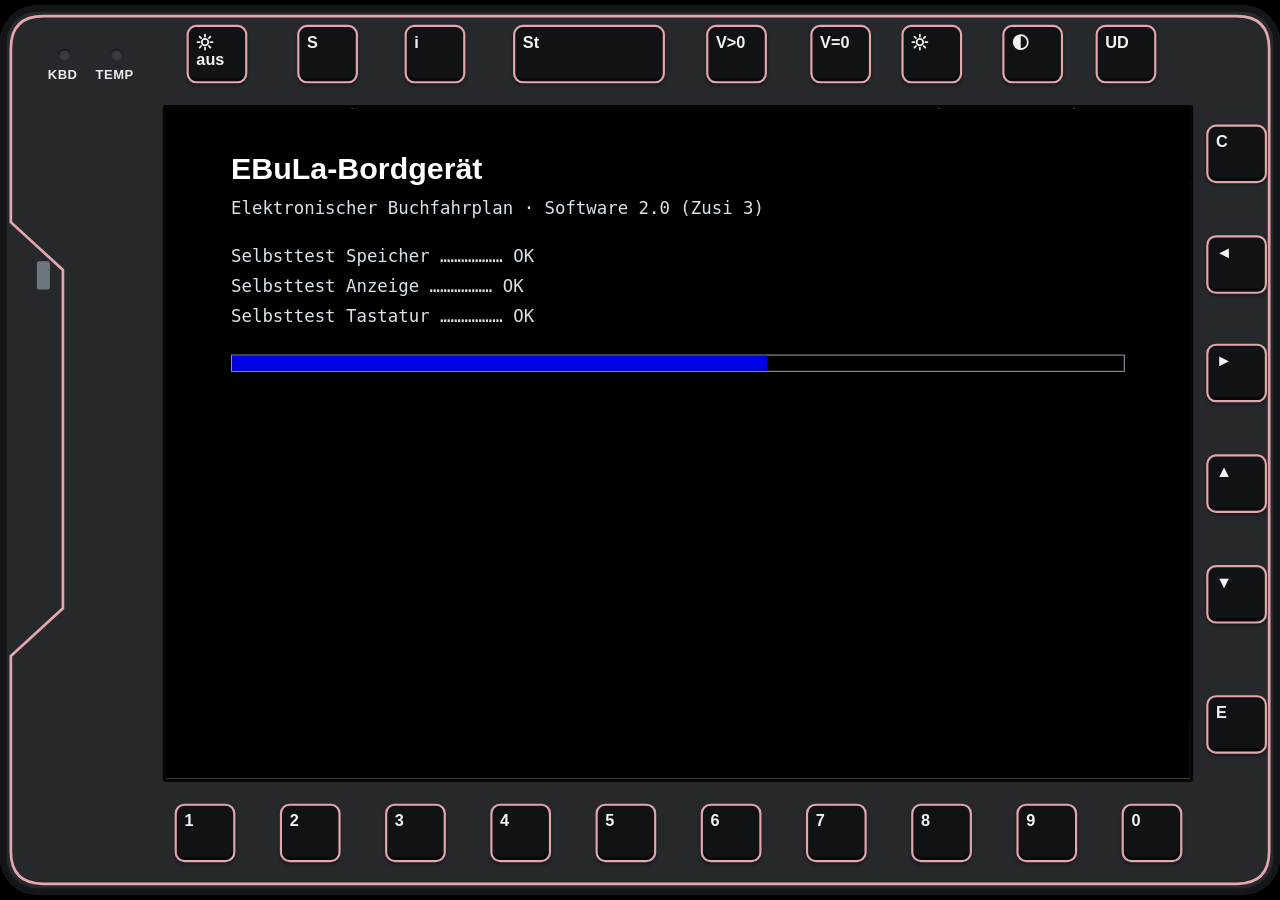
==== commit 0cbf97e3: "Update EBuLa web version: no emoji symbols on iPad Co-Authored-By: Claude Opus 5.5 <noreply@anthropi" ====
--- a/ebula-kn5xe46vzlnt/index.html
+++ b/ebula-kn5xe46vzlnt/index.html
@@ -1005,7 +1005,7 @@
   $('h-km').textContent = !f ? '' : st.live.km != null && st.source !== 'offline' ? fmtKm(st.live.km, 2) : (f.hasKm && st.pos.init ? fmtKm(kmAtP(st.pos.p), 1) : '–');
   $('h-kmc').style.visibility = f ? 'visible' : 'hidden';
   $('h-datum').textContent = t != null && t > 1000 ? fmtDate(t) : '';
-  $('h-mode').textContent = !f ? '' : (st.ctl === 'zeit' ? (st.zeit.run ? 'Zeit ▶' : 'Zeit ‖') : CTL_NAME[st.ctl]) + (f.hasGleis || st.gw === 'l' ? '  /' + st.gw : '');
+  $('h-mode').textContent = !f ? '' : (st.ctl === 'zeit' ? (st.zeit.run ? 'Zeit läuft' : 'Zeit Halt') : CTL_NAME[st.ctl]) + (f.hasGleis || st.gw === 'l' ? '  /' + st.gw : '');
   let info = '';
   if (f) {
     const m = f.meta, parts = [];
@@ -1165,7 +1165,7 @@
 // Bildschirmtastatur für Ziffern im Handy-Layout
 function padHtml() {
   return ['1', '2', '3', '4', '5', '6', '7', '8', '9', '0'].map((d) => `<div class="tb" data-k="${d}">${d}</div>`).join('') +
-    '<div class="tb small" data-k="C">⌫ C</div><div class="tb small" data-k="E">E ✓</div>';
+    '<div class="tb small" data-k="C">C</div><div class="tb small" data-k="E">E</div>';
 }
 
 function renderZugPage() {
@@ -1349,7 +1349,7 @@
   const keys = [
     ['1 Zug', 'Zug anmelden (Zugnummer)'], ['2 FSD', 'Zugdaten und Halteliste'], ['6 GW', 'Gleiswechsel Regel-/Gegengleis'], ['7 Zeit', 'Steuerungsart: Ortung / Zeit / Manuell'], ['0 G', 'Grundmenü'],
     ['St', 'Störungsübersicht'], ['V>0 V=0', 'Abhilfetexte Fahrt / Stillstand'], ['i', 'Information (diese Seite)'], ['S', 'Systemdienste'],
-    ['☀aus', 'Bildschirm aus'], ['☀', 'Helligkeit'], ['◑', 'Kontrast Tag/Nacht'], ['UD', 'Display umschalten (drehen)'],
+    ['aus', 'Bildschirm aus'], ['Hell', 'Helligkeit'], ['Kontrast', 'Tag/Nacht'], ['UD', 'Display umschalten (drehen)'],
     ['▲ ▼', 'Vorschau / Ortsmarker'], ['◄ ►', 'seitenweise blättern'], ['E', 'Bestätigen / Zeitsteuerung'], ['C', 'Zurück / Löschen'],
     ['KBD', 'Tastendruck'], ['TEMP', 'Warnung: Störung vorhanden'], ['GPS', 'durchgestrichen = keine Ortung'],
   ];
@@ -1453,9 +1453,9 @@
 // ------------------------------------------------------------ Tasten
 const KEYS = [
   // obere Reihe
-  { id: 'aus', label: '☀<br>aus', x: 172, y: 18 }, { id: 'S', label: 'S', x: 274, y: 18 }, { id: 'i', label: 'i', x: 373, y: 18 },
+  { id: 'aus', label: '<svg width="16" height="16" viewBox="0 0 16 16" fill="none" stroke="currentColor" stroke-width="1.6" stroke-linecap="round"><circle cx="8" cy="8" r="3"/><path d="M8 1v2M8 13v2M1 8h2M13 8h2M3 3l1.4 1.4M11.6 11.6L13 13M3 13l1.4-1.4M11.6 4.4L13 3"/></svg>aus', x: 172, y: 18 }, { id: 'S', label: 'S', x: 274, y: 18 }, { id: 'i', label: 'i', x: 373, y: 18 },
   { id: 'St', label: 'St', x: 473, y: 18, wide: true }, { id: 'V>0', label: 'V&gt;0', x: 651, y: 18 }, { id: 'V=0', label: 'V=0', x: 747, y: 18 },
-  { id: 'hell', label: '☀', x: 831, y: 18 }, { id: 'kontrast', label: '<svg width="16" height="16" viewBox="0 0 16 16"><circle cx="8" cy="8" r="6.5" fill="none" stroke="currentColor" stroke-width="1.6"/><path d="M8 1.5a6.5 6.5 0 0 0 0 13z" fill="currentColor"/></svg>', x: 924, y: 18 }, { id: 'UD', label: 'UD', x: 1010, y: 18 },
+  { id: 'hell', label: '<svg width="16" height="16" viewBox="0 0 16 16" fill="none" stroke="currentColor" stroke-width="1.6" stroke-linecap="round"><circle cx="8" cy="8" r="3"/><path d="M8 1v2M8 13v2M1 8h2M13 8h2M3 3l1.4 1.4M11.6 11.6L13 13M3 13l1.4-1.4M11.6 4.4L13 3"/></svg>', x: 831, y: 18 }, { id: 'kontrast', label: '<svg width="16" height="16" viewBox="0 0 16 16"><circle cx="8" cy="8" r="6.5" fill="none" stroke="currentColor" stroke-width="1.6"/><path d="M8 1.5a6.5 6.5 0 0 0 0 13z" fill="currentColor"/></svg>', x: 924, y: 18 }, { id: 'UD', label: 'UD', x: 1010, y: 18 },
   // rechte Spalte
   { id: 'C', label: 'C', x: 1112, y: 110 }, { id: 'left', label: '◄', x: 1112, y: 212 }, { id: 'right', label: '►', x: 1112, y: 312 },
   { id: 'up', label: '▲', x: 1112, y: 414 }, { id: 'down', label: '▼', x: 1112, y: 516 }, { id: 'E', label: 'E', x: 1112, y: 636 },
@@ -1834,7 +1834,7 @@
   if (tbCache === key) return;
   tbCache = key;
   const items = [['nav1', 'Zug'], ['nav2', 'FSD', !f], ['nav6', 'GW /' + st.gw, !f], ['nav7', 'Zeit', !f], ['nav0', 'G'], ['St', 'St'],
-    ['C', main ? 'C' : 'Zurück'], ['left', '◄', 0, 1], ['up', '▲', 0, 1], ['down', '▼', 0, 1], ['right', '►', 0, 1], ['E', main && f && st.ctl === 'zeit' ? (st.zeit.run ? 'E ‖' : 'E ▶') : 'E']];
+    ['C', main ? 'C' : 'Zurück'], ['left', '◄', 0, 1], ['up', '▲', 0, 1], ['down', '▼', 0, 1], ['right', '►', 0, 1], ['E', main && f && st.ctl === 'zeit' ? (st.zeit.run ? 'E Halt' : 'E Start') : 'E']];
   $('toolbar').innerHTML = items.map(([k, l, dis, ar]) => `<div class="tb${ar ? ' arrow' : ''}${dis ? ' dis' : ''}${l.length > 5 ? ' small' : ''}" data-k="${k}">${l}</div>`).join('');
 }
 
